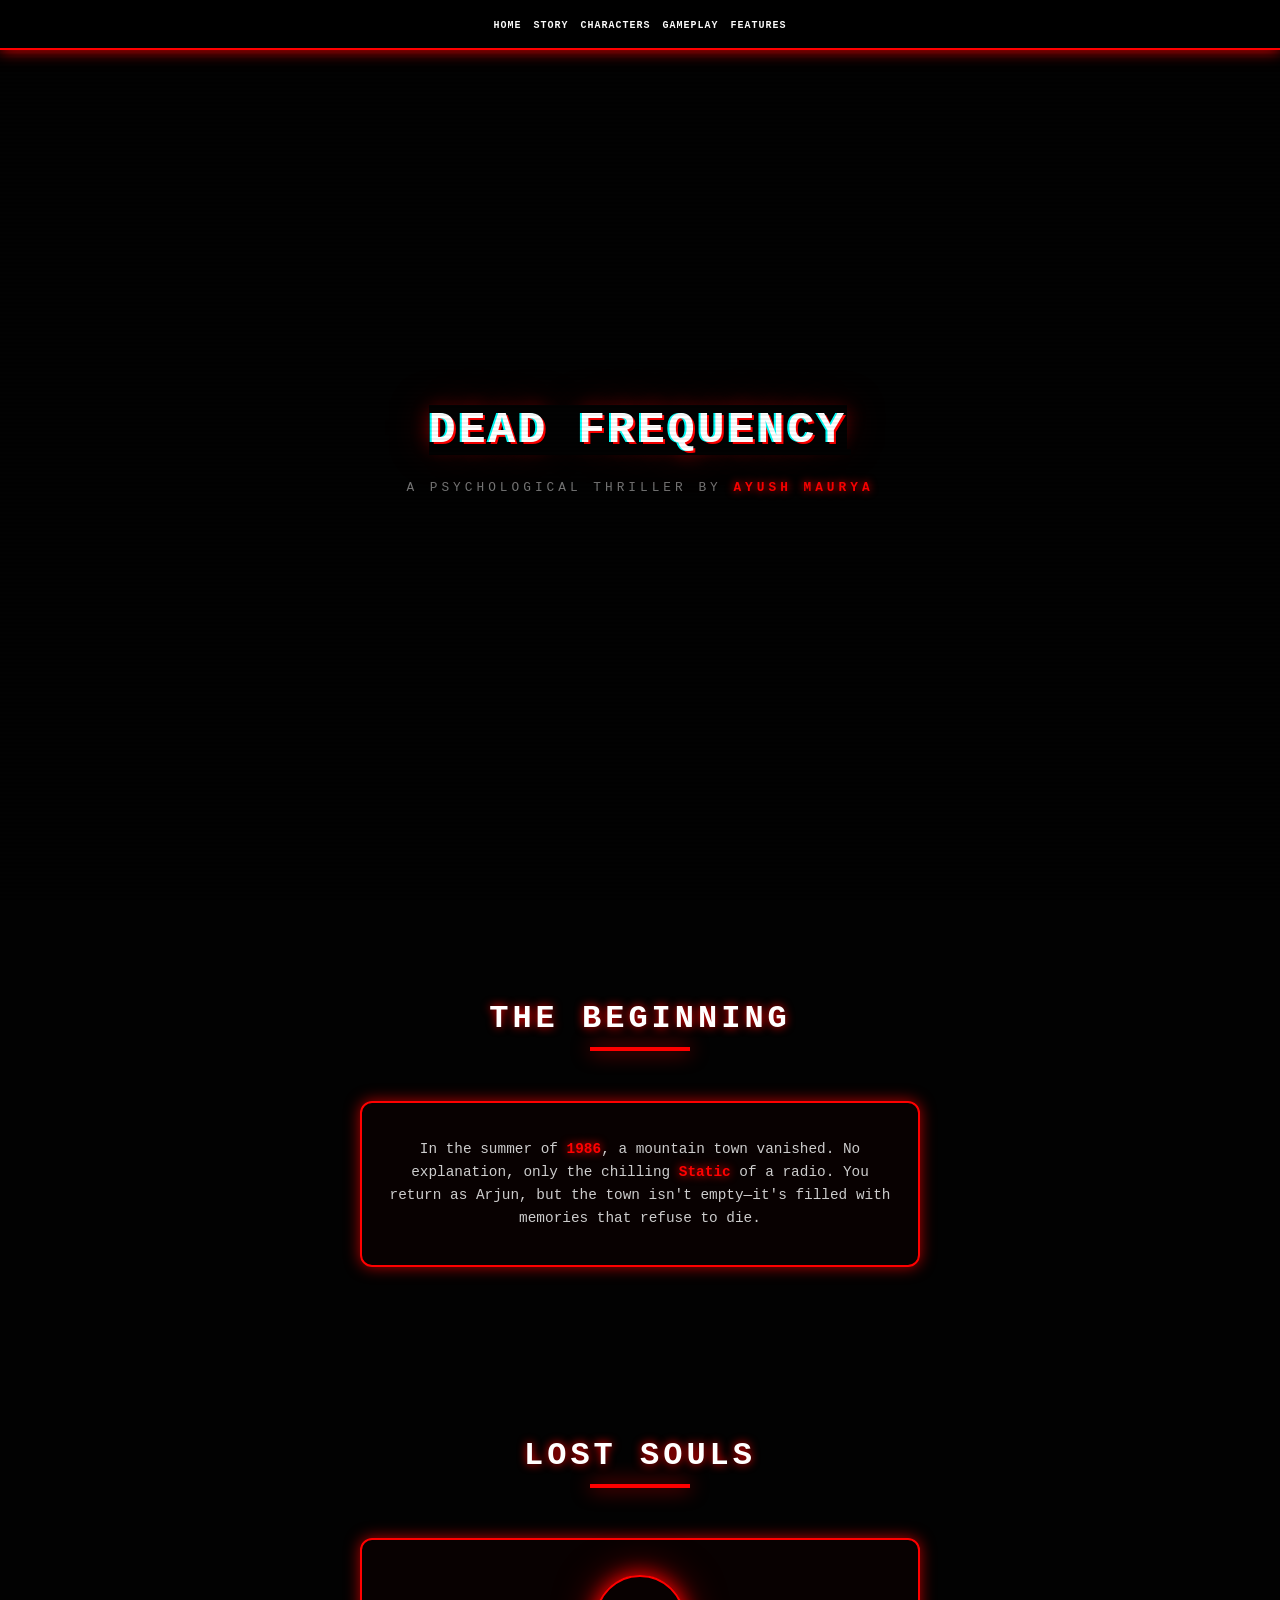
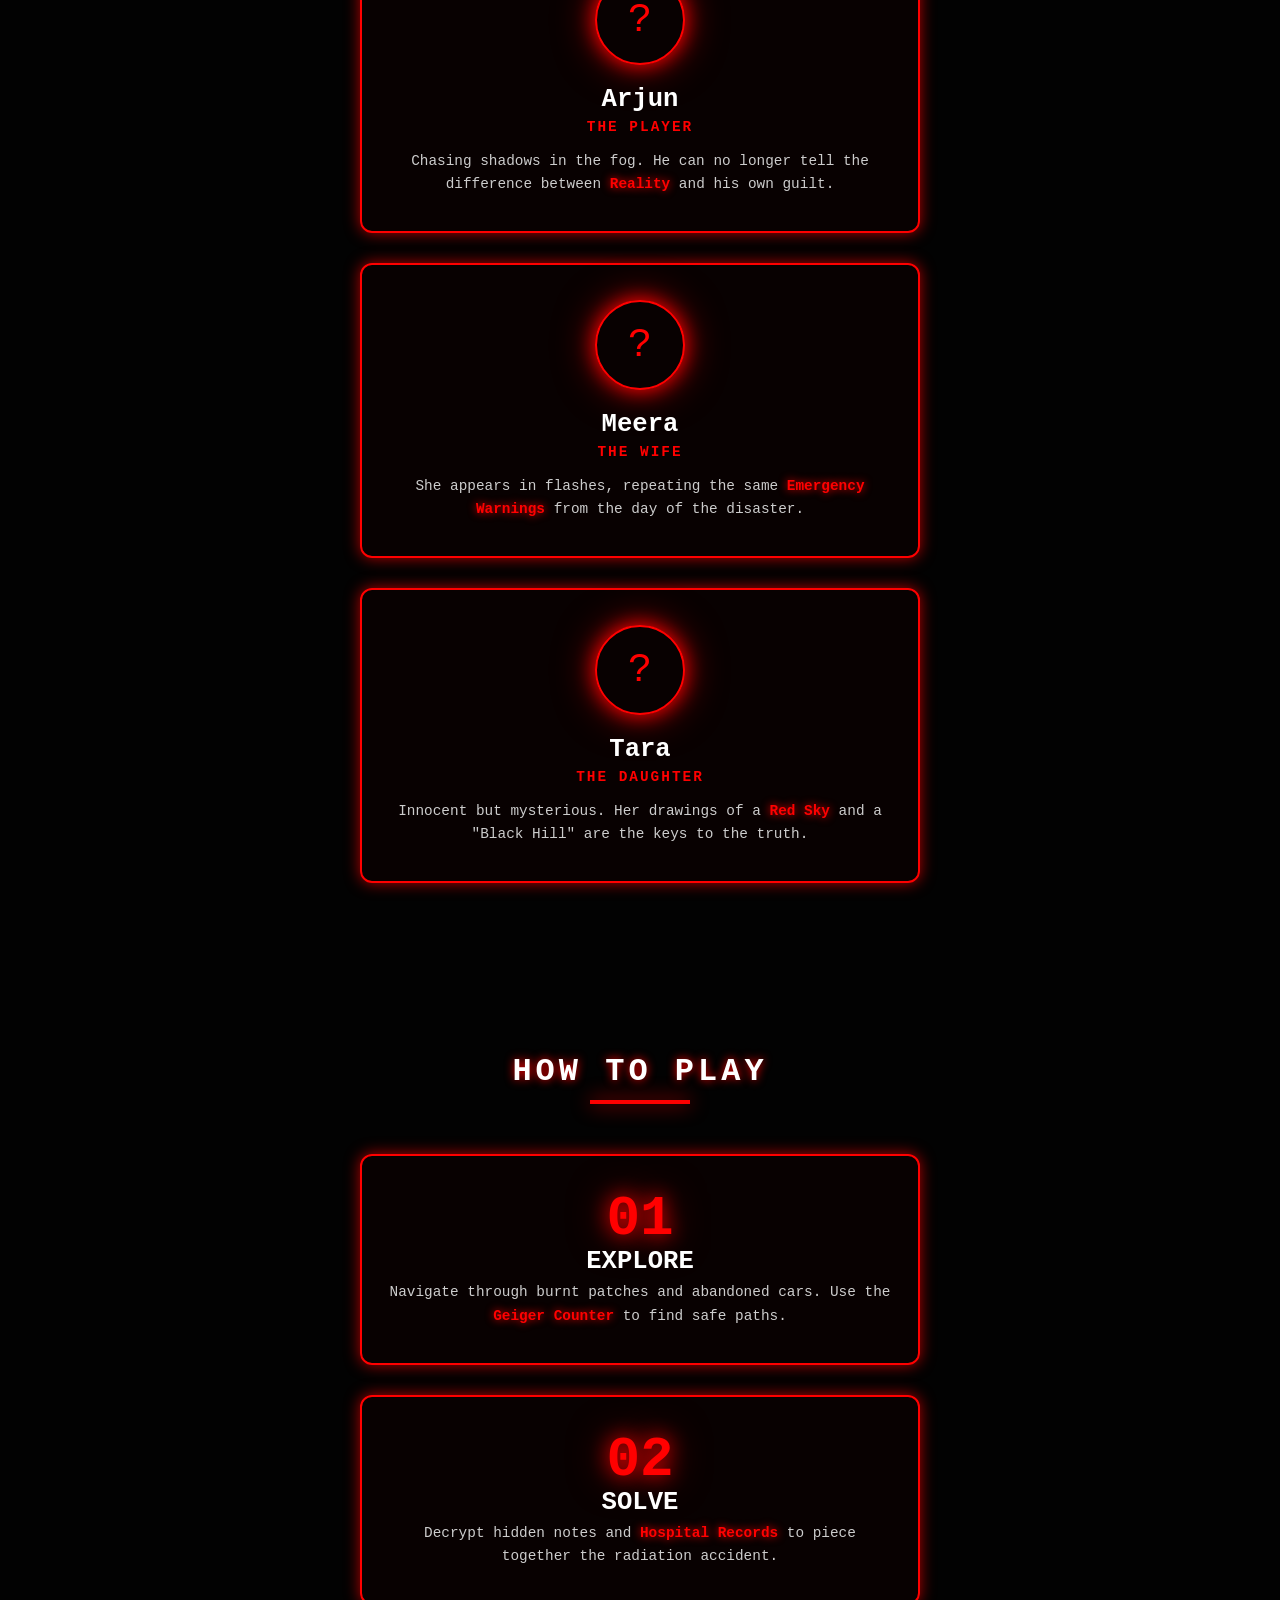
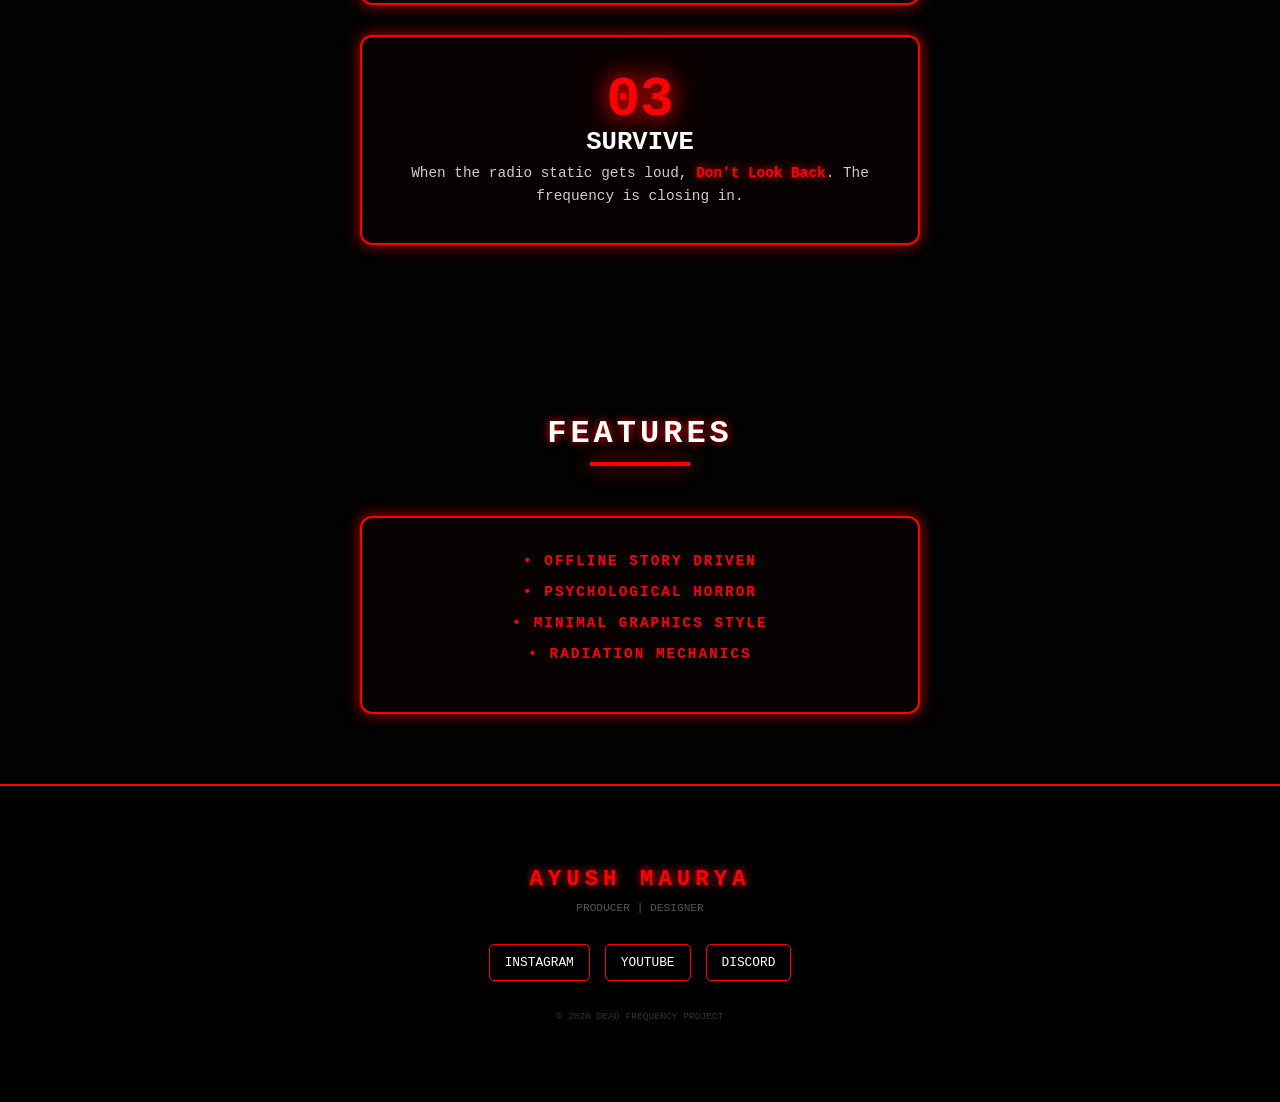
==== index.html @ bf29d8f5 "Update index.html" ====
<!DOCTYPE html>
<html lang="en">
<head>
    <meta charset="UTF-8">
    <meta name="viewport" content="width=device-width, initial-scale=1.0">
    <title>DEAD FREQUENCY | Ayush Maurya</title>
    <style>
        :root {
            --bg-black: #020202;
            --blood-red: #ff0000;
            --neon-glow: 0 0 20px #ff0000, 0 0 40px #8b0000;
            --card-glow: 0 0 15px rgba(255, 0, 0, 0.7);
            --text-gray: #cccccc;
        }

        * {
            margin: 0;
            padding: 0;
            box-sizing: border-box;
            font-family: 'Courier New', Courier, monospace;
            -webkit-tap-highlight-color: transparent;
        }

        body {
            background-color: var(--bg-black);
            color: #ffffff;
            overflow-x: hidden;
            scroll-behavior: smooth;
        }

        /* Scanline Effect */
        body::before {
            content: " ";
            position: fixed;
            top: 0; left: 0; width: 100%; height: 100%;
            background: linear-gradient(rgba(18, 16, 16, 0) 50%, rgba(0, 0, 0, 0.2) 50%);
            background-size: 100% 4px;
            z-index: 2000;
            pointer-events: none;
            opacity: 0.3;
        }

        /* Navigation */
        nav {
            position: fixed;
            top: 0;
            width: 100%;
            background: rgba(0, 0, 0, 0.9);
            backdrop-filter: blur(10px);
            z-index: 1000;
            padding: 15px 0;
            border-bottom: 2px solid var(--blood-red);
            box-shadow: 0 0 15px var(--blood-red);
        }

        .nav-links {
            display: flex;
            justify-content: center;
            gap: 12px;
            list-style: none;
        }

        .nav-links a {
            color: #fff;
            text-decoration: none;
            font-size: 10px;
            font-weight: bold;
            text-transform: uppercase;
            letter-spacing: 1px;
        }

        /* CONSTANT GLITCH EFFECT */
        #home {
            height: 100vh;
            display: flex;
            flex-direction: column;
            justify-content: center;
            align-items: center;
            text-align: center;
            padding: 20px;
        }

        .glitch-text {
            font-size: 2.8rem;
            font-weight: 900;
            text-transform: uppercase;
            position: relative;
            color: white;
            text-shadow: var(--neon-glow);
            letter-spacing: 3px;
        }

        .glitch-text::before, .glitch-text::after {
            content: "DEAD FREQUENCY";
            position: absolute;
            top: 0; left: 0; width: 100%; height: 100%;
            background: var(--bg-black);
        }

        .glitch-text::before {
            left: 2px;
            text-shadow: -2px 0 #ff00c1;
            clip: rect(44px, 450px, 56px, 0);
            animation: glitch-anim 5s infinite linear alternate-reverse;
        }

        .glitch-text::after {
            left: -2px;
            text-shadow: -2px 0 #00fff9, 2px 2px #ff0000;
            animation: glitch-anim2 1s infinite linear alternate-reverse;
        }

        @keyframes glitch-anim {
            0% { clip: rect(31px, 9999px, 94px, 0); }
            20% { clip: rect(62px, 9999px, 42px, 0); }
            100% { clip: rect(15px, 9999px, 85px, 0); }
        }

        @keyframes glitch-anim2 {
            0% { clip: rect(10px, 9999px, 20px, 0); transform: skew(0.8deg); }
            50% { clip: rect(80px, 9999px, 90px, 0); transform: skew(-0.8deg); }
            100% { clip: rect(40px, 9999px, 50px, 0); transform: skew(0.4deg); }
        }

        /* Sections */
        section {
            padding: 100px 20px 40px;
            max-width: 600px;
            margin: 0 auto;
        }

        .section-header {
            text-align: center;
            font-size: 2rem;
            text-transform: uppercase;
            letter-spacing: 4px;
            margin-bottom: 10px;
            color: #fff;
            text-shadow: 0 0 10px var(--blood-red);
        }

        .glow-line {
            width: 100px;
            height: 4px;
            background: var(--blood-red);
            margin: 10px auto 50px;
            box-shadow: 0 0 20px var(--blood-red);
        }

        /* PROFESSIONAL CARDS (Image Style) */
        .card {
            background: rgba(10, 0, 0, 0.7);
            border: 2px solid var(--blood-red);
            border-radius: 12px;
            padding: 35px 25px;
            margin-bottom: 30px;
            text-align: center;
            box-shadow: var(--card-glow);
            transition: 0.3s;
        }

        .card:hover {
            box-shadow: 0 0 35px rgba(255, 0, 0, 1);
            transform: scale(1.03);
        }

        .char-icon {
            width: 90px;
            height: 90px;
            border-radius: 50%;
            border: 2px solid var(--blood-red);
            margin: 0 auto 20px;
            display: flex;
            align-items: center;
            justify-content: center;
            font-size: 2.5rem;
            color: var(--blood-red);
            box-shadow: var(--neon-glow);
        }

        .name { font-size: 1.6rem; margin-bottom: 5px; }
        .role { color: var(--blood-red); text-transform: uppercase; font-size: 0.9rem; font-weight: bold; letter-spacing: 2px; display: block; margin-bottom: 15px; }
        .desc { color: var(--text-gray); font-size: 0.9rem; line-height: 1.6; }

        .highlight-red {
            color: var(--blood-red);
            text-shadow: 0 0 8px var(--blood-red);
            font-weight: bold;
        }

        /* How to Play Steps */
        .step-num {
            font-size: 3.5rem;
            font-weight: 900;
            color: var(--blood-red);
            text-shadow: var(--neon-glow);
            line-height: 1;
        }

        /* Footer */
        footer {
            padding: 80px 20px;
            text-align: center;
            background: #000;
            border-top: 2px solid var(--blood-red);
        }

        .social-links {
            display: flex;
            justify-content: center;
            gap: 15px;
            margin: 30px 0;
        }

        .social-links a {
            color: #fff;
            text-decoration: none;
            font-size: 0.8rem;
            padding: 10px 15px;
            border: 1px solid var(--blood-red);
            border-radius: 5px;
            transition: 0.3s;
        }

        .social-links a:hover {
            background: var(--blood-red);
            box-shadow: var(--neon-glow);
        }

        .reveal { opacity: 0; transform: translateY(40px); transition: 0.8s all ease; }
        .reveal.active { opacity: 1; transform: translateY(0); }

    </style>
</head>
<body>

    <nav>
        <ul class="nav-links">
            <li><a href="#home">Home</a></li>
            <li><a href="#story">Story</a></li>
            <li><a href="#characters">Characters</a></li>
            <li><a href="#gameplay">Gameplay</a></li>
            <li><a href="#features">Features</a></li>
        </ul>
    </nav>

    <section id="home">
        <h1 class="glitch-text">DEAD FREQUENCY</h1>
        <p style="margin-top: 25px; color: #777; letter-spacing: 4px; font-size: 0.8rem;">
            A PSYCHOLOGICAL THRILLER BY <span class="highlight-red">AYUSH MAURYA</span>
        </p>
    </section>

    <section id="story" class="reveal">
        <h2 class="section-header">THE BEGINNING</h2>
        <div class="glow-line"></div>
        <div class="card">
            <p class="desc">In the summer of <span class="highlight-red">1986</span>, a mountain town vanished. No explanation, only the chilling <span class="highlight-red">Static</span> of a radio. You return as Arjun, but the town isn't empty—it's filled with memories that refuse to die.</p>
        </div>
    </section>

    <section id="characters" class="reveal">
        <h2 class="section-header">LOST SOULS</h2>
        <div class="glow-line"></div>
        
        <div class="card">
            <div class="char-icon">?</div>
            <h3 class="name">Arjun</h3>
            <span class="role">THE PLAYER</span>
            <p class="desc">Chasing shadows in the fog. He can no longer tell the difference between <span class="highlight-red">Reality</span> and his own guilt.</p>
        </div>

        <div class="card">
            <div class="char-icon">?</div>
            <h3 class="name">Meera</h3>
            <span class="role">THE WIFE</span>
            <p class="desc">She appears in flashes, repeating the same <span class="highlight-red">Emergency Warnings</span> from the day of the disaster.</p>
        </div>

        <div class="card">
            <div class="char-icon">?</div>
            <h3 class="name">Tara</h3>
            <span class="role">THE DAUGHTER</span>
            <p class="desc">Innocent but mysterious. Her drawings of a <span class="highlight-red">Red Sky</span> and a "Black Hill" are the keys to the truth.</p>
        </div>
    </section>

    <section id="gameplay" class="reveal">
        <h2 class="section-header">HOW TO PLAY</h2>
        <div class="glow-line"></div>
        
        <div class="card">
            <div class="step-num">01</div>
            <h3 class="name">EXPLORE</h3>
            <p class="desc">Navigate through burnt patches and abandoned cars. Use the <span class="highlight-red">Geiger Counter</span> to find safe paths.</p>
        </div>

        <div class="card">
            <div class="step-num">02</div>
            <h3 class="name">SOLVE</h3>
            <p class="desc">Decrypt hidden notes and <span class="highlight-red">Hospital Records</span> to piece together the radiation accident.</p>
        </div>

        <div class="card">
            <div class="step-num">03</div>
            <h3 class="name">SURVIVE</h3>
            <p class="desc">When the radio static gets loud, <span class="highlight-red">Don't Look Back</span>. The frequency is closing in.</p>
        </div>
    </section>

    <section id="features" class="reveal">
        <h2 class="section-header">FEATURES</h2>
        <div class="glow-line"></div>
        <div class="card">
            <p class="role">• OFFLINE STORY DRIVEN</p>
            <p class="role">• PSYCHOLOGICAL HORROR</p>
            <p class="role">• MINIMAL GRAPHICS STYLE</p>
            <p class="role">• RADIATION MECHANICS</p>
        </div>
    </section>

    <footer>
        <h3 class="highlight-red" style="letter-spacing: 5px; font-size: 1.4rem;">AYUSH MAURYA</h3>
        <p style="color: #555; font-size: 0.7rem; margin-top: 10px;">PRODUCER | DESIGNER</p>
        
        <div class="social-links">
            <a href="https://www.instagram.com/eternalcalmness?igsh=ZmxuN2phbGh1cGl2" target="_blank">INSTAGRAM</a>
            <a href="https://youtube.com/@aasuffx?si=Hd6kvCF95_GRnKXV" target="_blank">YOUTUBE</a>
            <a href="https://discord.gg/thenestorio" target="_blank">DISCORD</a>
        </div>
        <p style="font-size: 0.6rem; color: #333;">© 2026 DEAD FREQUENCY PROJECT</p>
    </footer>

    <script>
        // Reveal elements on scroll
        function reveal() {
            var reveals = document.querySelectorAll(".reveal");
            for (var i = 0; i < reveals.length; i++) {
                var windowHeight = window.innerHeight;
                var elementTop = reveals[i].getBoundingClientRect().top;
                if (elementTop < windowHeight - 100) {
                    reveals[i].classList.add("active");
                }
            }
        }
        window.addEventListener("scroll", reveal);
        reveal(); // Run once to check visibility

        // Smooth nav
        document.querySelectorAll('nav a').forEach(anchor => {
            anchor.addEventListener('click', function(e) {
                e.preventDefault();
                document.querySelector(this.getAttribute('href')).scrollIntoView({
                    behavior: 'smooth'
                });
            });
        });
    </script>
</body>
</html>
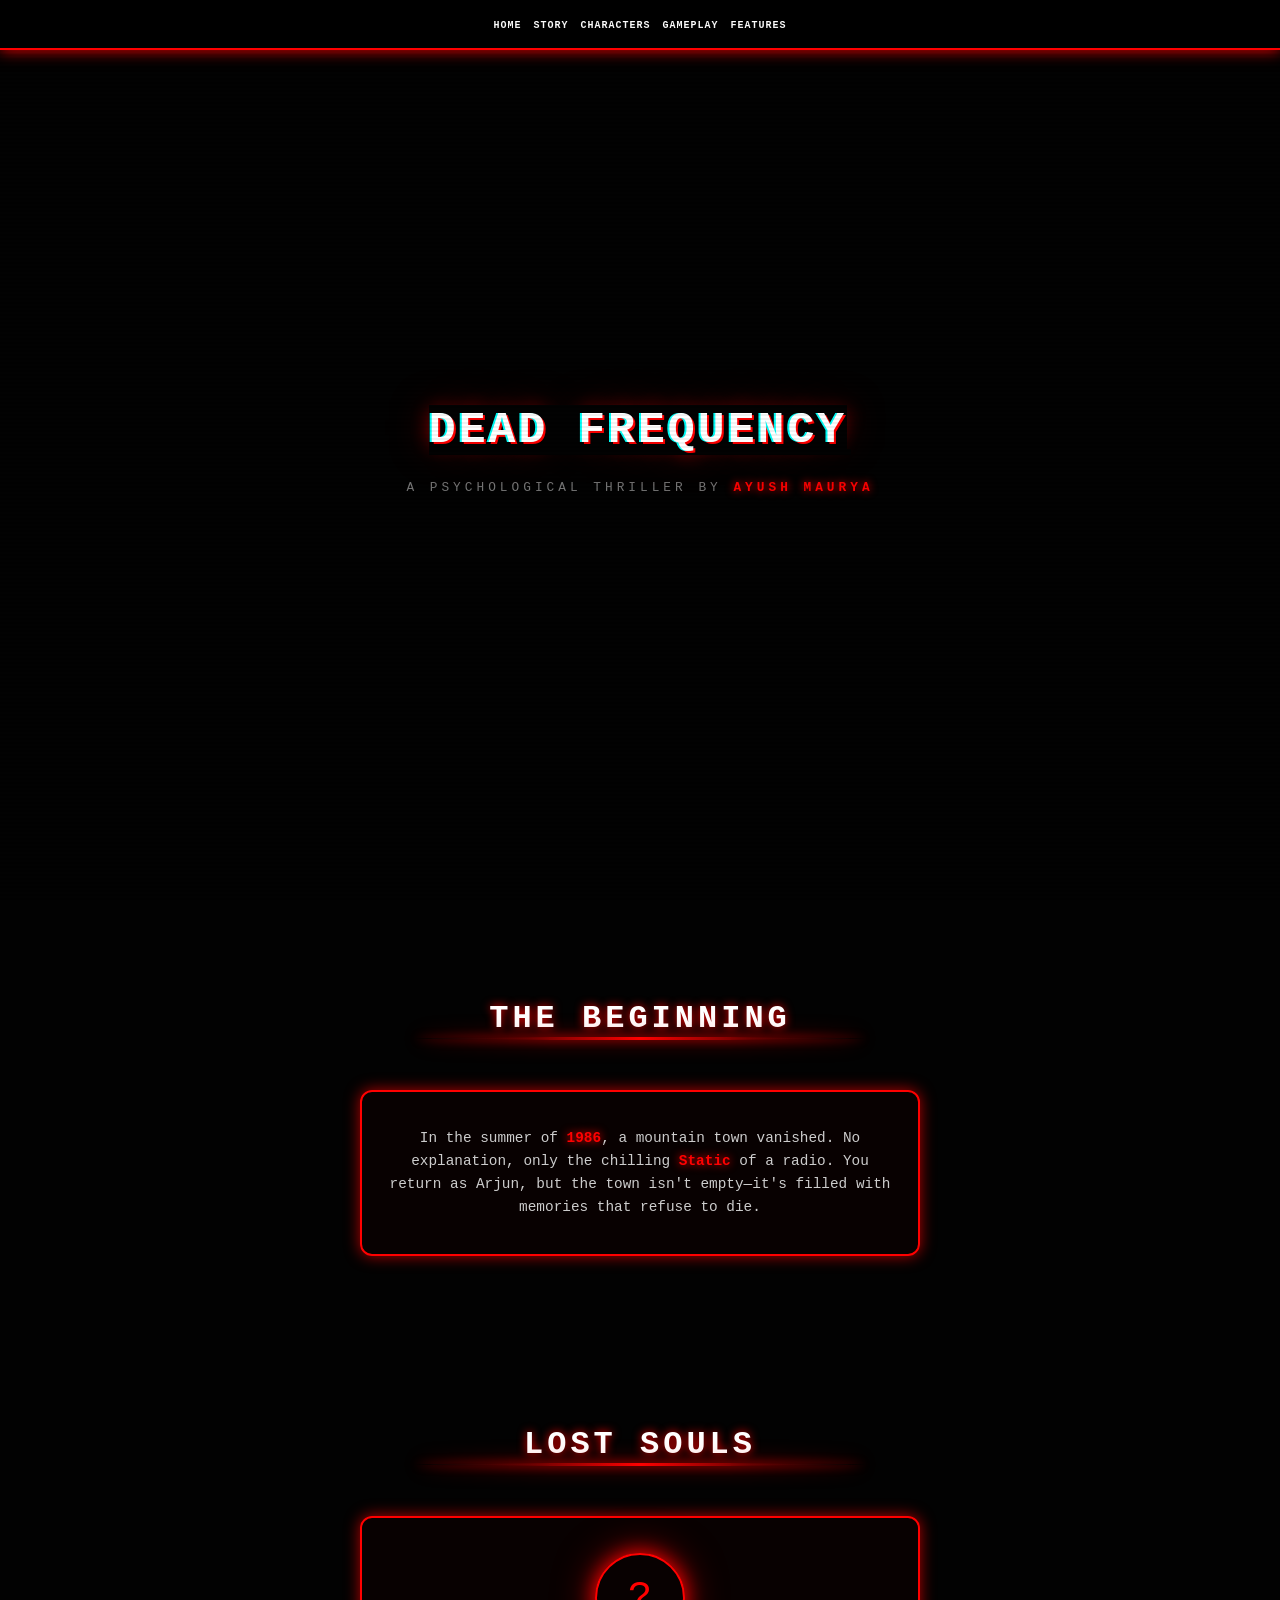
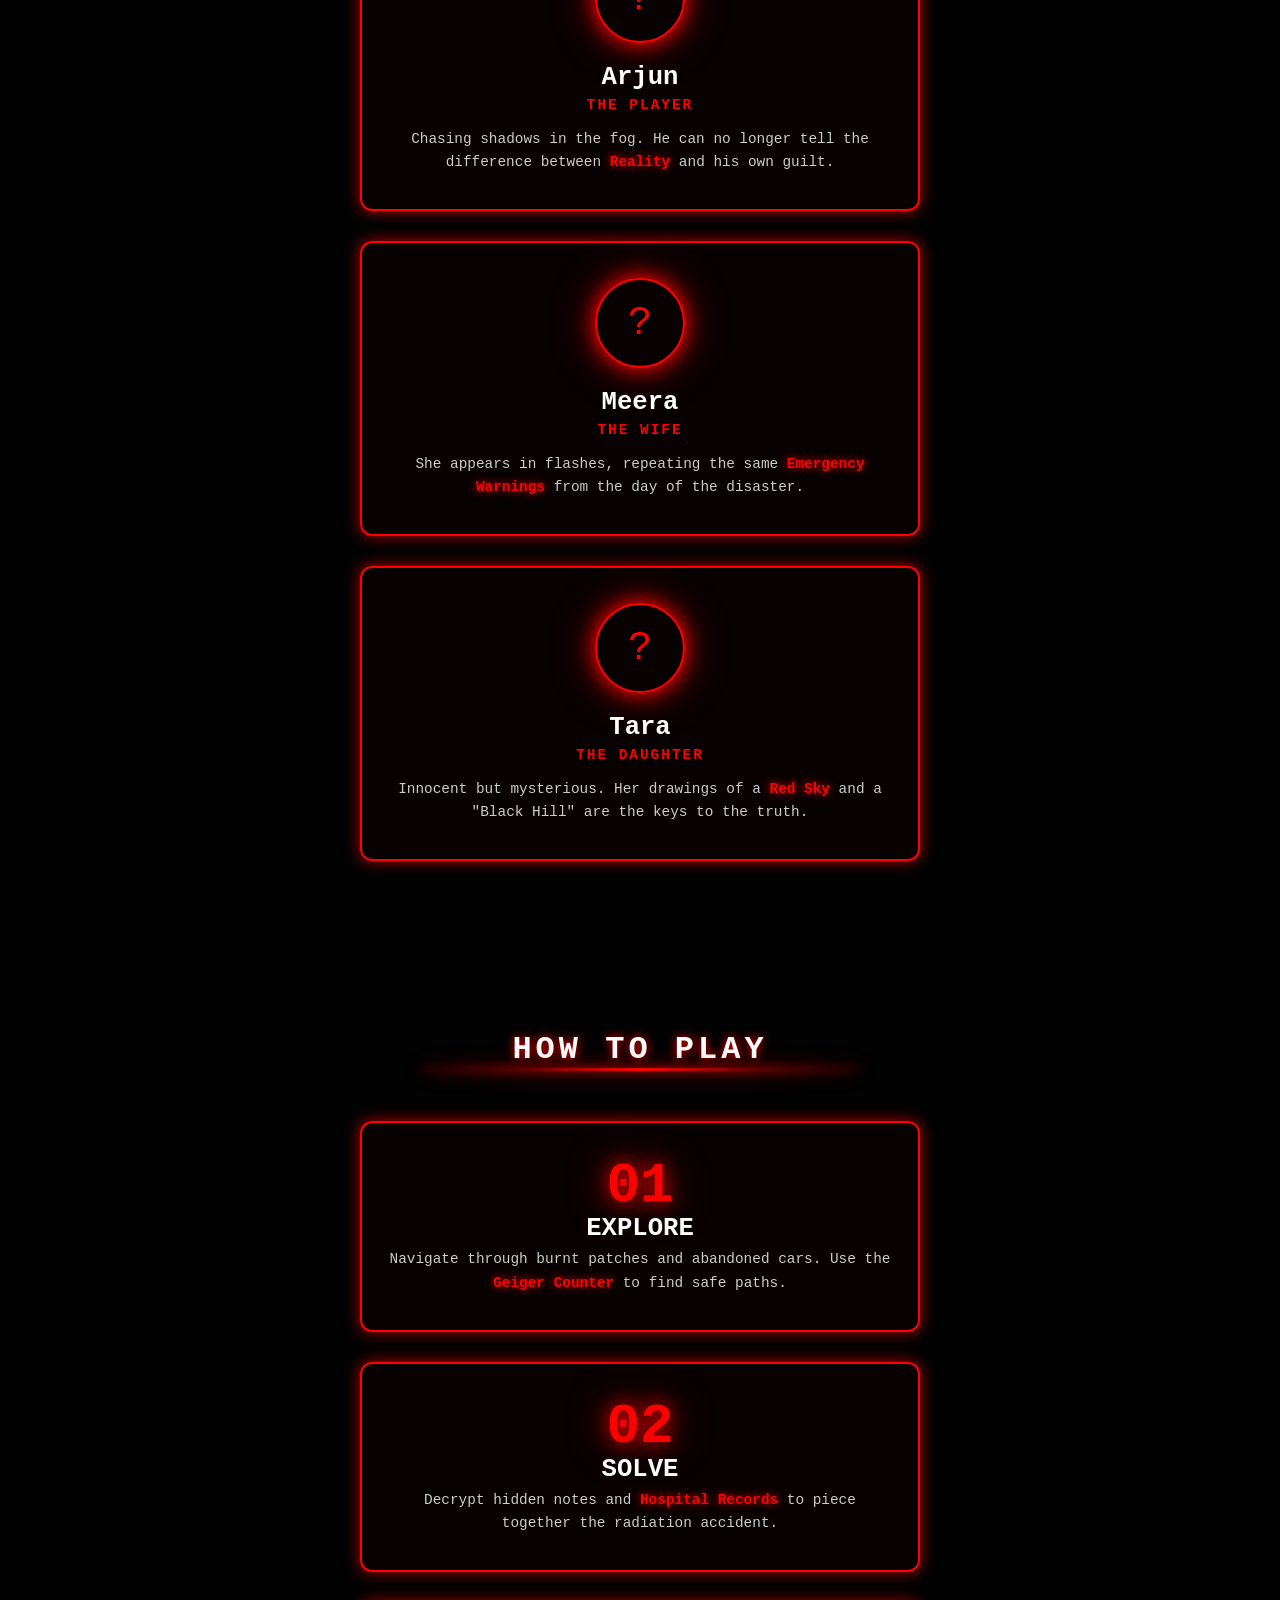
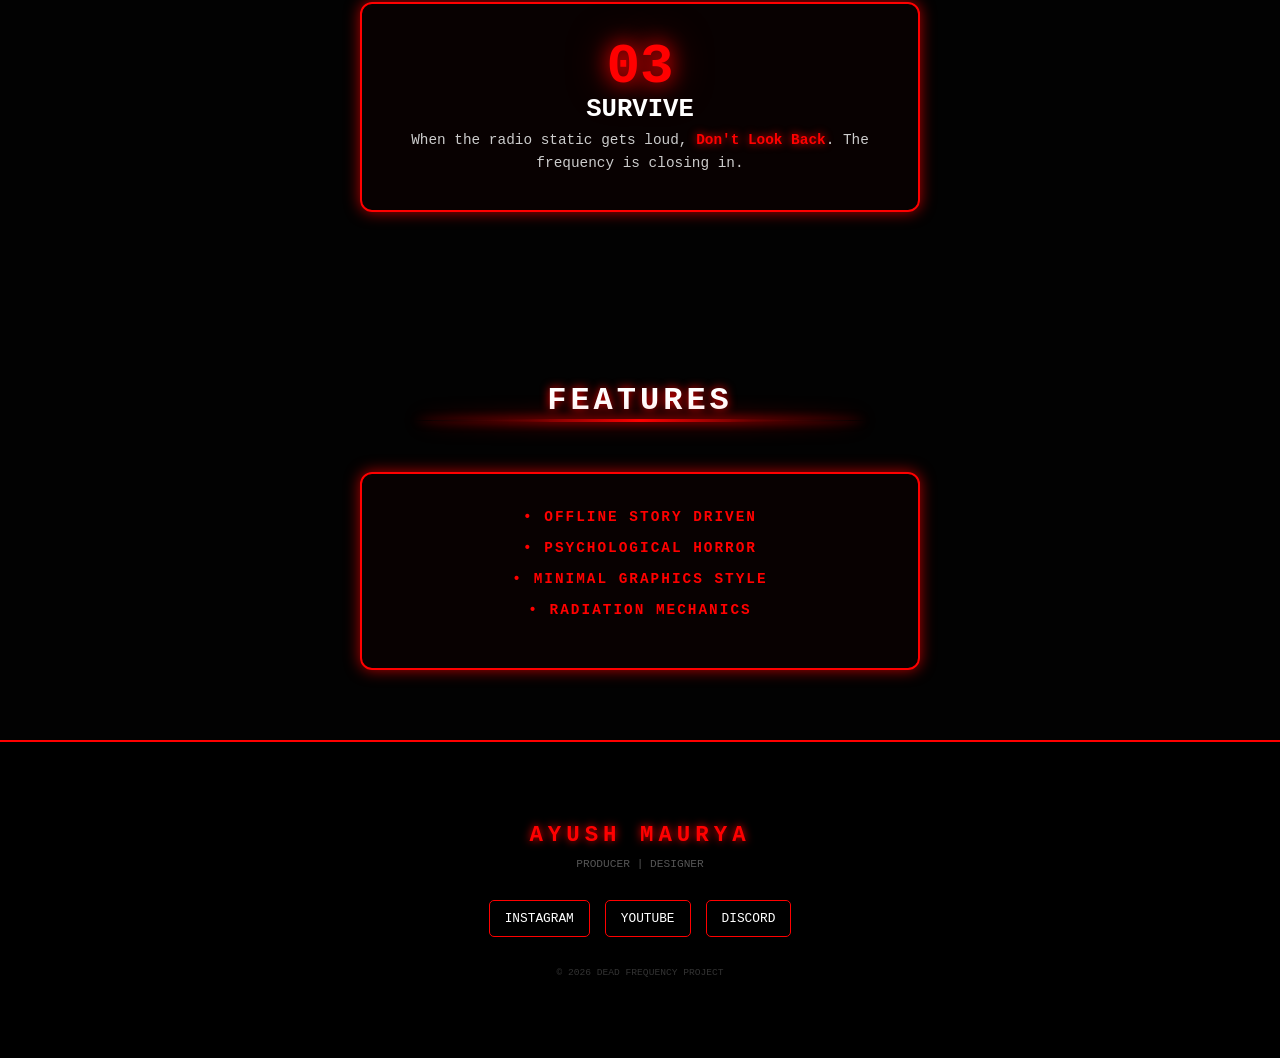
==== commit 02ad1c5b: "Update index.html" ====
--- a/index.html
+++ b/index.html
@@ -140,12 +140,16 @@
         }
 
         .glow-line {
-            width: 100px;
-            height: 4px;
-            background: var(--blood-red);
-            margin: 10px auto 50px;
-            box-shadow: 0 0 20px var(--blood-red);
-        }
+    width: 80%;
+    height: 3px;
+    margin: -10px auto 50px;
+    background: radial-gradient(circle, var(--blood-red) 0%, rgba(255, 0, 0, 0.4) 50%, transparent 100%);
+    box-shadow: 0 0 20px var(--blood-red), 0 0 10px var(--blood-red);
+    border-radius: 50%; /* Isse corners ekdum sharp/thin ho jate hain */
+    position: relative;
+    border: none;
+}
+
 
         /* PROFESSIONAL CARDS (Image Style) */
         .card {
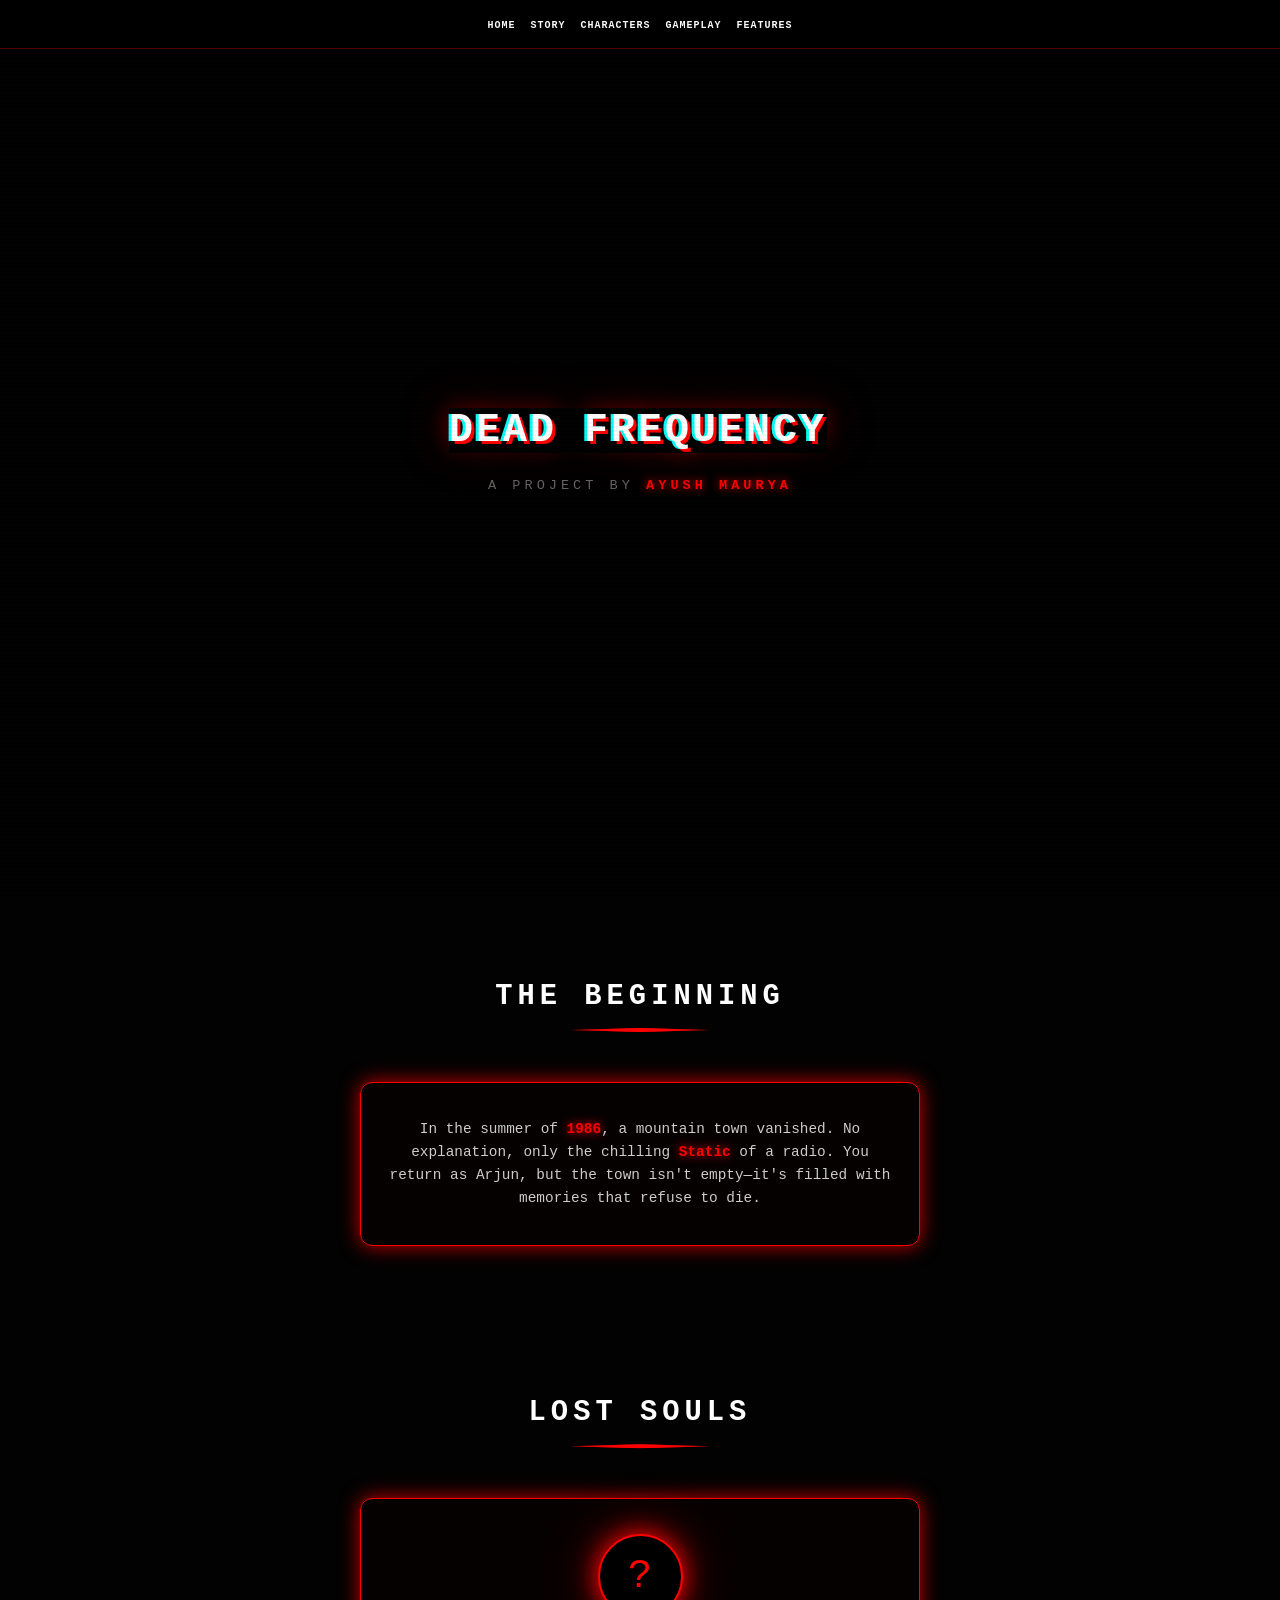
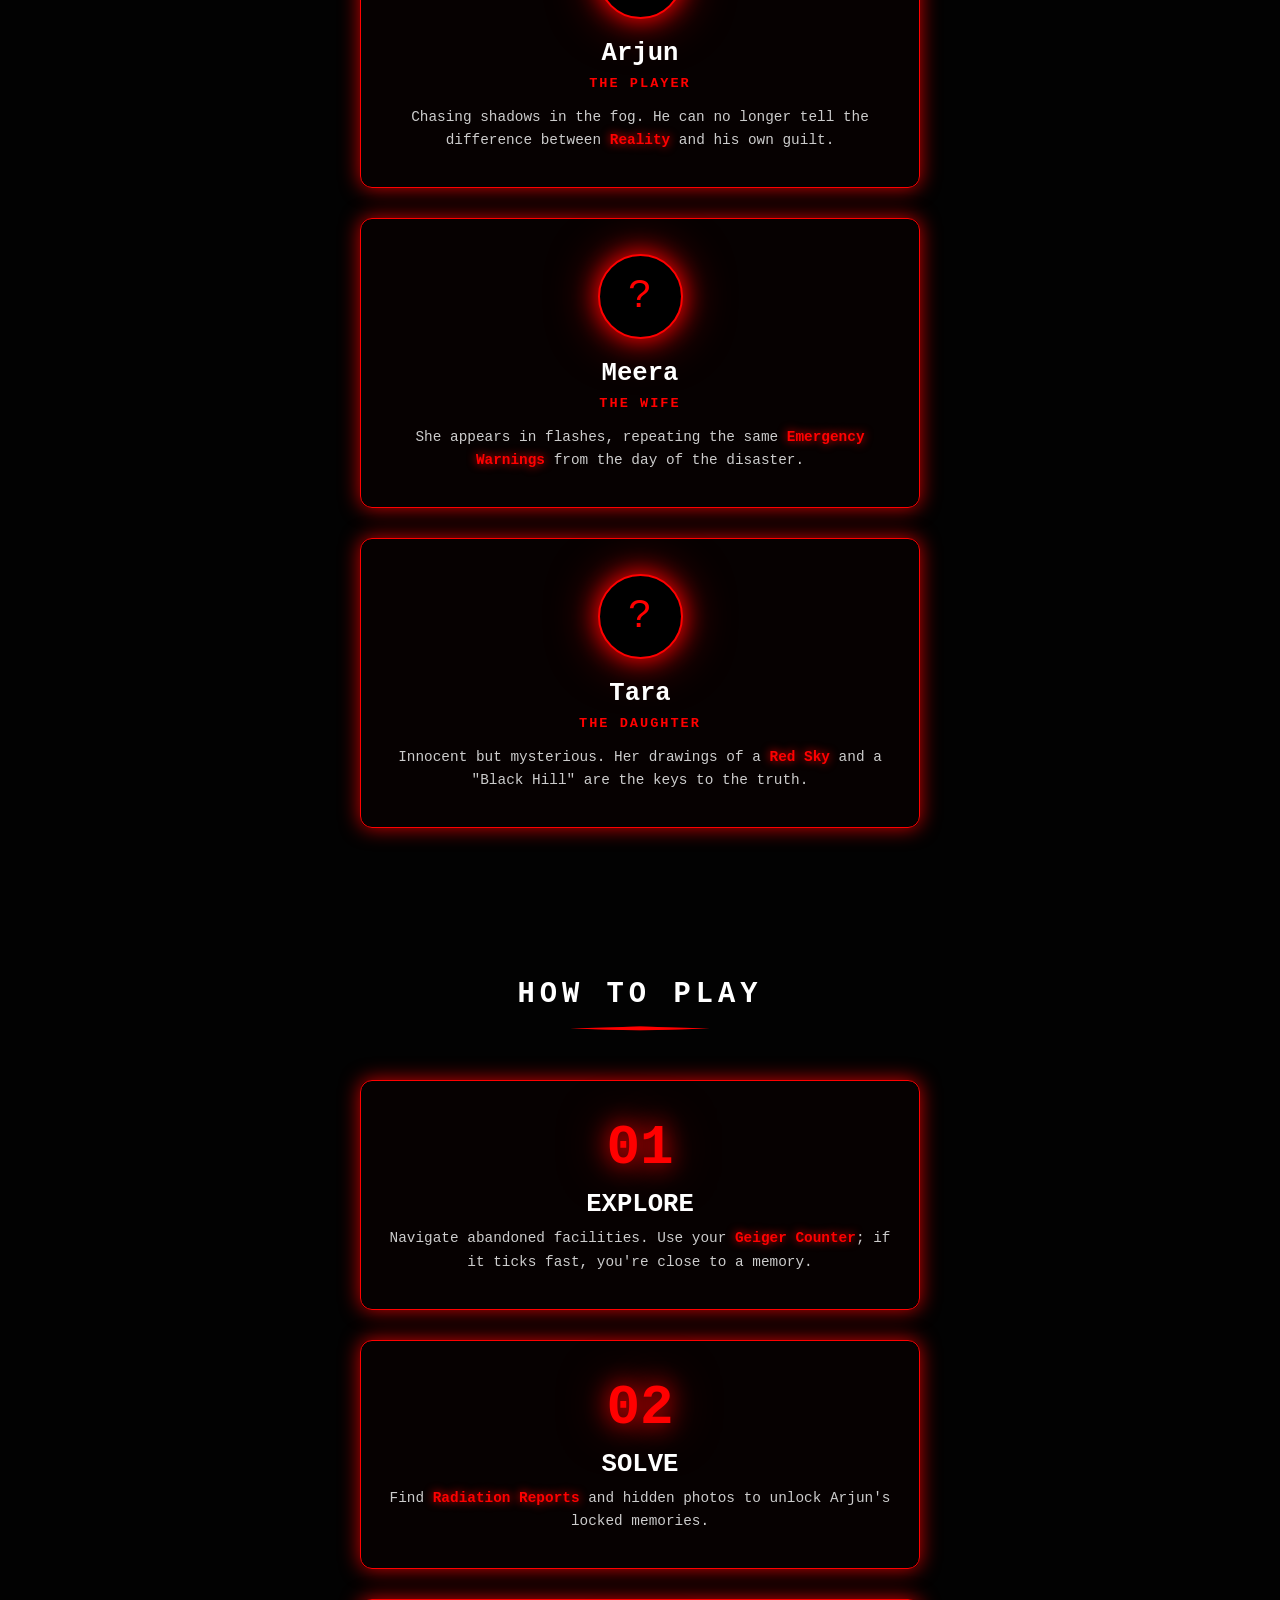
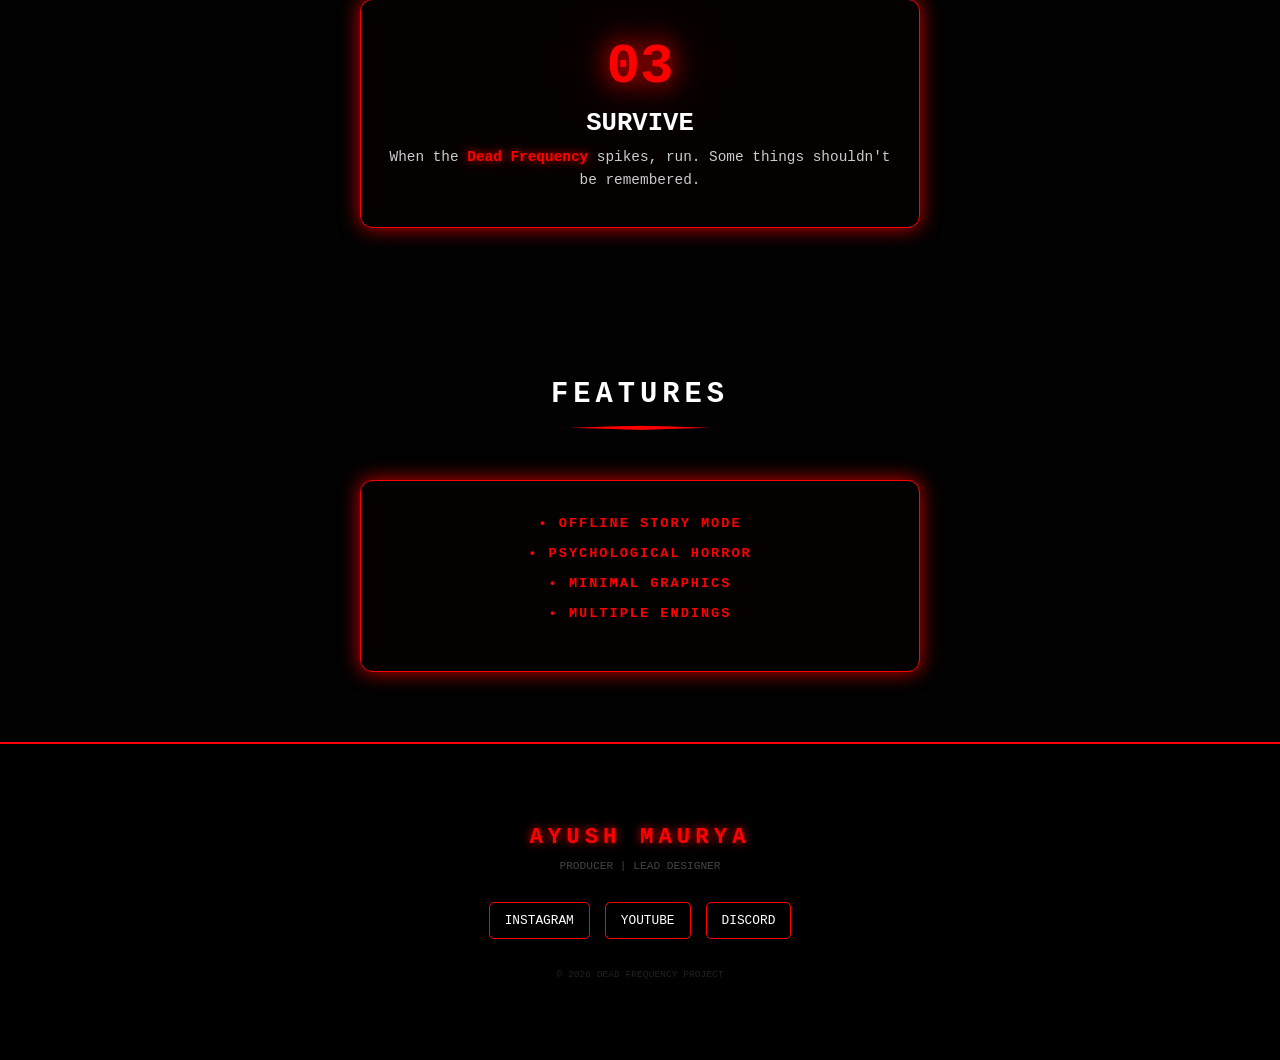
==== commit 05e92e0b: "Update index.html" ====
--- a/index.html
+++ b/index.html
@@ -8,8 +8,8 @@
         :root {
             --bg-black: #020202;
             --blood-red: #ff0000;
-            --neon-glow: 0 0 20px #ff0000, 0 0 40px #8b0000;
-            --card-glow: 0 0 15px rgba(255, 0, 0, 0.7);
+            --neon-glow: 0 0 25px #ff0000, 0 0 50px #8b0000;
+            --card-glow: 0 0 20px rgba(255, 0, 0, 0.8);
             --text-gray: #cccccc;
         }
 
@@ -28,7 +28,7 @@
             scroll-behavior: smooth;
         }
 
-        /* Scanline Effect */
+        /* Scanline Effect Overlay */
         body::before {
             content: " ";
             position: fixed;
@@ -37,7 +37,7 @@
             background-size: 100% 4px;
             z-index: 2000;
             pointer-events: none;
-            opacity: 0.3;
+            opacity: 0.2;
         }
 
         /* Navigation */
@@ -45,18 +45,17 @@
             position: fixed;
             top: 0;
             width: 100%;
-            background: rgba(0, 0, 0, 0.9);
+            background: rgba(0, 0, 0, 0.95);
             backdrop-filter: blur(10px);
             z-index: 1000;
             padding: 15px 0;
-            border-bottom: 2px solid var(--blood-red);
-            box-shadow: 0 0 15px var(--blood-red);
+            border-bottom: 1px solid rgba(255, 0, 0, 0.3);
         }
 
         .nav-links {
             display: flex;
             justify-content: center;
-            gap: 12px;
+            gap: 15px;
             list-style: none;
         }
 
@@ -67,7 +66,10 @@
             font-weight: bold;
             text-transform: uppercase;
             letter-spacing: 1px;
-        }
+            transition: 0.3s;
+        }
+
+        .nav-links a:hover { color: var(--blood-red); text-shadow: 0 0 10px var(--blood-red); }
 
         /* CONSTANT GLITCH EFFECT */
         #home {
@@ -81,7 +83,7 @@
         }
 
         .glitch-text {
-            font-size: 2.8rem;
+            font-size: 2.5rem;
             font-weight: 900;
             text-transform: uppercase;
             position: relative;
@@ -99,106 +101,113 @@
 
         .glitch-text::before {
             left: 2px;
-            text-shadow: -2px 0 #ff00c1;
+            text-shadow: -3px 0 #ff00c1;
             clip: rect(44px, 450px, 56px, 0);
-            animation: glitch-anim 5s infinite linear alternate-reverse;
+            animation: glitch-anim 4s infinite linear alternate-reverse;
         }
 
         .glitch-text::after {
             left: -2px;
-            text-shadow: -2px 0 #00fff9, 2px 2px #ff0000;
-            animation: glitch-anim2 1s infinite linear alternate-reverse;
+            text-shadow: -3px 0 #00fff9, 3px 3px #ff0000;
+            animation: glitch-anim2 0.8s infinite linear alternate-reverse;
         }
 
         @keyframes glitch-anim {
             0% { clip: rect(31px, 9999px, 94px, 0); }
-            20% { clip: rect(62px, 9999px, 42px, 0); }
             100% { clip: rect(15px, 9999px, 85px, 0); }
         }
 
         @keyframes glitch-anim2 {
-            0% { clip: rect(10px, 9999px, 20px, 0); transform: skew(0.8deg); }
-            50% { clip: rect(80px, 9999px, 90px, 0); transform: skew(-0.8deg); }
-            100% { clip: rect(40px, 9999px, 50px, 0); transform: skew(0.4deg); }
+            0% { clip: rect(10px, 9999px, 20px, 0); transform: skew(1deg); }
+            100% { clip: rect(40px, 9999px, 50px, 0); transform: skew(-1deg); }
         }
 
         /* Sections */
         section {
-            padding: 100px 20px 40px;
+            padding: 80px 20px 40px;
             max-width: 600px;
             margin: 0 auto;
         }
 
         .section-header {
             text-align: center;
-            font-size: 2rem;
+            font-size: 1.8rem;
             text-transform: uppercase;
-            letter-spacing: 4px;
-            margin-bottom: 10px;
+            letter-spacing: 5px;
             color: #fff;
-            text-shadow: 0 0 10px var(--blood-red);
-        }
-
+            margin-bottom: 5px;
+        }
+
+        /* THE PERFECT GLOW LINE (AS REQUESTED) */
         .glow-line {
-    width: 80%;
-    height: 3px;
-    margin: -10px auto 50px;
-    background: radial-gradient(circle, var(--blood-red) 0%, rgba(255, 0, 0, 0.4) 50%, transparent 100%);
-    box-shadow: 0 0 20px var(--blood-red), 0 0 10px var(--blood-red);
-    border-radius: 50%; /* Isse corners ekdum sharp/thin ho jate hain */
-    position: relative;
-    border: none;
-}
-
-
-        /* PROFESSIONAL CARDS (Image Style) */
+            width: 140px; /* Size like image */
+            height: 4px;
+            margin: 15px auto 50px;
+            background: var(--blood-red);
+            /* This creates the sharp needle ends */
+            clip-path: polygon(0% 50%, 50% 0%, 100% 50%, 50% 100%);
+            box-shadow: 0 0 20px 5px var(--blood-red);
+            position: relative;
+        }
+
+        /* Extra layer for intense center glow */
+        .glow-line::after {
+            content: '';
+            position: absolute;
+            top: 50%; left: 50%;
+            transform: translate(-50%, -50%);
+            width: 100%; height: 100%;
+            background: var(--blood-red);
+            filter: blur(8px);
+            box-shadow: 0 0 30px var(--blood-red);
+        }
+
+        /* PROFESSIONAL CARDS */
         .card {
-            background: rgba(10, 0, 0, 0.7);
-            border: 2px solid var(--blood-red);
+            background: rgba(10, 0, 0, 0.5);
+            border: 1.5px solid var(--blood-red);
             border-radius: 12px;
             padding: 35px 25px;
             margin-bottom: 30px;
             text-align: center;
             box-shadow: var(--card-glow);
-            transition: 0.3s;
+            transition: 0.4s cubic-bezier(0.175, 0.885, 0.32, 1.275);
         }
 
         .card:hover {
-            box-shadow: 0 0 35px rgba(255, 0, 0, 1);
-            transform: scale(1.03);
+            box-shadow: 0 0 40px rgba(255, 0, 0, 1);
+            transform: translateY(-8px);
         }
 
         .char-icon {
-            width: 90px;
-            height: 90px;
+            width: 85px; height: 85px;
             border-radius: 50%;
             border: 2px solid var(--blood-red);
             margin: 0 auto 20px;
             display: flex;
-            align-items: center;
-            justify-content: center;
+            align-items: center; justify-content: center;
             font-size: 2.5rem;
             color: var(--blood-red);
             box-shadow: var(--neon-glow);
-        }
-
-        .name { font-size: 1.6rem; margin-bottom: 5px; }
-        .role { color: var(--blood-red); text-transform: uppercase; font-size: 0.9rem; font-weight: bold; letter-spacing: 2px; display: block; margin-bottom: 15px; }
+            background: #000;
+        }
+
+        .name { font-size: 1.6rem; margin-bottom: 8px; font-weight: bold; color: #fff; }
+        .role { color: var(--blood-red); text-transform: uppercase; font-size: 0.85rem; font-weight: bold; letter-spacing: 2px; display: block; margin-bottom: 15px; }
         .desc { color: var(--text-gray); font-size: 0.9rem; line-height: 1.6; }
 
         .highlight-red {
             color: var(--blood-red);
-            text-shadow: 0 0 8px var(--blood-red);
+            text-shadow: 0 0 10px var(--blood-red);
             font-weight: bold;
         }
 
-        /* How to Play Steps */
         .step-num {
             font-size: 3.5rem;
             font-weight: 900;
             color: var(--blood-red);
             text-shadow: var(--neon-glow);
-            line-height: 1;
+            margin-bottom: 10px;
         }
 
         /* Footer */
@@ -231,7 +240,8 @@
             box-shadow: var(--neon-glow);
         }
 
-        .reveal { opacity: 0; transform: translateY(40px); transition: 0.8s all ease; }
+        /* Mobile Scroll Reveal */
+        .reveal { opacity: 0; transform: translateY(30px); transition: 0.8s ease; }
         .reveal.active { opacity: 1; transform: translateY(0); }
 
     </style>
@@ -250,8 +260,8 @@
 
     <section id="home">
         <h1 class="glitch-text">DEAD FREQUENCY</h1>
-        <p style="margin-top: 25px; color: #777; letter-spacing: 4px; font-size: 0.8rem;">
-            A PSYCHOLOGICAL THRILLER BY <span class="highlight-red">AYUSH MAURYA</span>
+        <p style="margin-top: 25px; color: #666; letter-spacing: 4px; font-size: 0.85rem;">
+            A PROJECT BY <span class="highlight-red">AYUSH MAURYA</span>
         </p>
     </section>
 
@@ -296,19 +306,19 @@
         <div class="card">
             <div class="step-num">01</div>
             <h3 class="name">EXPLORE</h3>
-            <p class="desc">Navigate through burnt patches and abandoned cars. Use the <span class="highlight-red">Geiger Counter</span> to find safe paths.</p>
+            <p class="desc">Navigate abandoned facilities. Use your <span class="highlight-red">Geiger Counter</span>; if it ticks fast, you're close to a memory.</p>
         </div>
 
         <div class="card">
             <div class="step-num">02</div>
             <h3 class="name">SOLVE</h3>
-            <p class="desc">Decrypt hidden notes and <span class="highlight-red">Hospital Records</span> to piece together the radiation accident.</p>
+            <p class="desc">Find <span class="highlight-red">Radiation Reports</span> and hidden photos to unlock Arjun's locked memories.</p>
         </div>
 
         <div class="card">
             <div class="step-num">03</div>
             <h3 class="name">SURVIVE</h3>
-            <p class="desc">When the radio static gets loud, <span class="highlight-red">Don't Look Back</span>. The frequency is closing in.</p>
+            <p class="desc">When the <span class="highlight-red">Dead Frequency</span> spikes, run. Some things shouldn't be remembered.</p>
         </div>
     </section>
 
@@ -316,27 +326,27 @@
         <h2 class="section-header">FEATURES</h2>
         <div class="glow-line"></div>
         <div class="card">
-            <p class="role">• OFFLINE STORY DRIVEN</p>
+            <p class="role">• OFFLINE STORY MODE</p>
             <p class="role">• PSYCHOLOGICAL HORROR</p>
-            <p class="role">• MINIMAL GRAPHICS STYLE</p>
-            <p class="role">• RADIATION MECHANICS</p>
+            <p class="role">• MINIMAL GRAPHICS</p>
+            <p class="role">• MULTIPLE ENDINGS</p>
         </div>
     </section>
 
     <footer>
         <h3 class="highlight-red" style="letter-spacing: 5px; font-size: 1.4rem;">AYUSH MAURYA</h3>
-        <p style="color: #555; font-size: 0.7rem; margin-top: 10px;">PRODUCER | DESIGNER</p>
+        <p style="color: #444; font-size: 0.7rem; margin-top: 10px;">PRODUCER | LEAD DESIGNER</p>
         
         <div class="social-links">
             <a href="https://www.instagram.com/eternalcalmness?igsh=ZmxuN2phbGh1cGl2" target="_blank">INSTAGRAM</a>
             <a href="https://youtube.com/@aasuffx?si=Hd6kvCF95_GRnKXV" target="_blank">YOUTUBE</a>
             <a href="https://discord.gg/thenestorio" target="_blank">DISCORD</a>
         </div>
-        <p style="font-size: 0.6rem; color: #333;">© 2026 DEAD FREQUENCY PROJECT</p>
+        <p style="font-size: 0.6rem; color: #222;">© 2026 DEAD FREQUENCY PROJECT</p>
     </footer>
 
     <script>
-        // Reveal elements on scroll
+        // Scroll Reveal logic
         function reveal() {
             var reveals = document.querySelectorAll(".reveal");
             for (var i = 0; i < reveals.length; i++) {
@@ -348,9 +358,9 @@
             }
         }
         window.addEventListener("scroll", reveal);
-        reveal(); // Run once to check visibility
-
-        // Smooth nav
+        reveal(); // Trigger on load
+
+        // Smooth nav scroll
         document.querySelectorAll('nav a').forEach(anchor => {
             anchor.addEventListener('click', function(e) {
                 e.preventDefault();
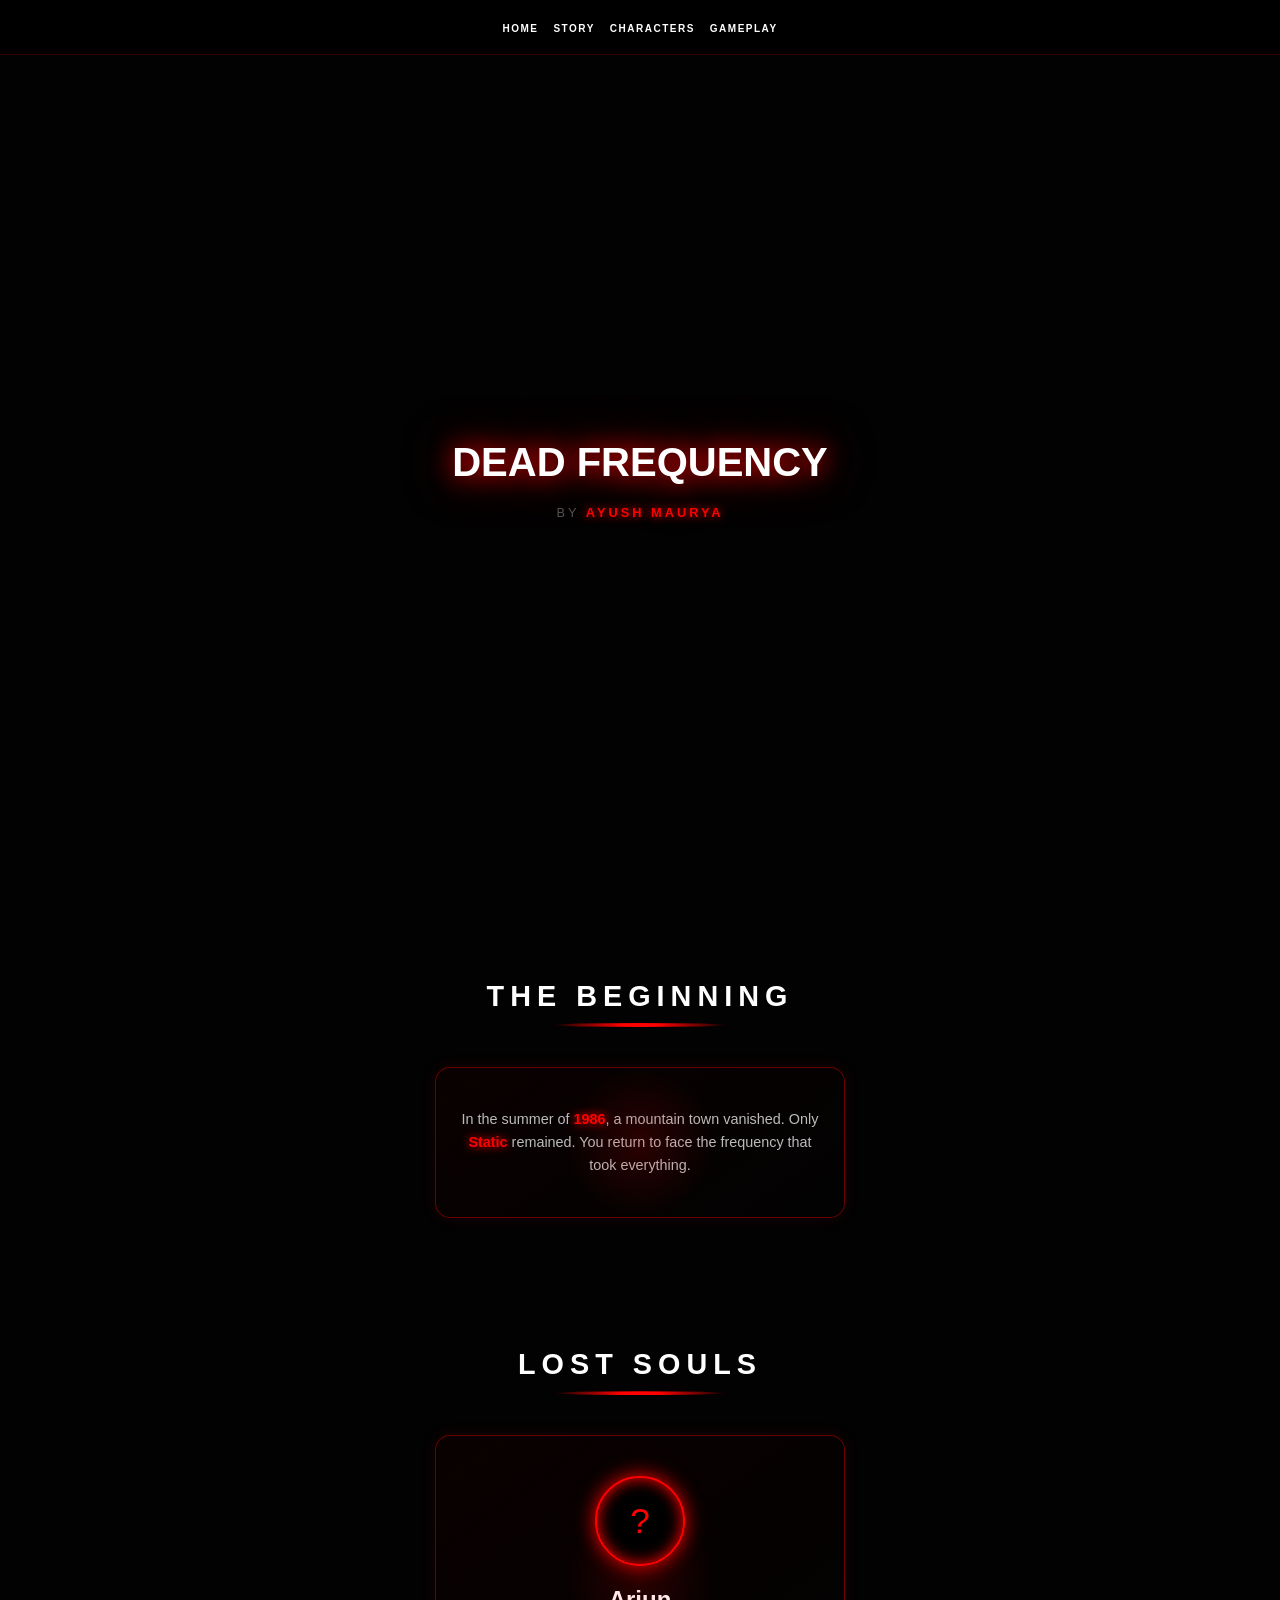
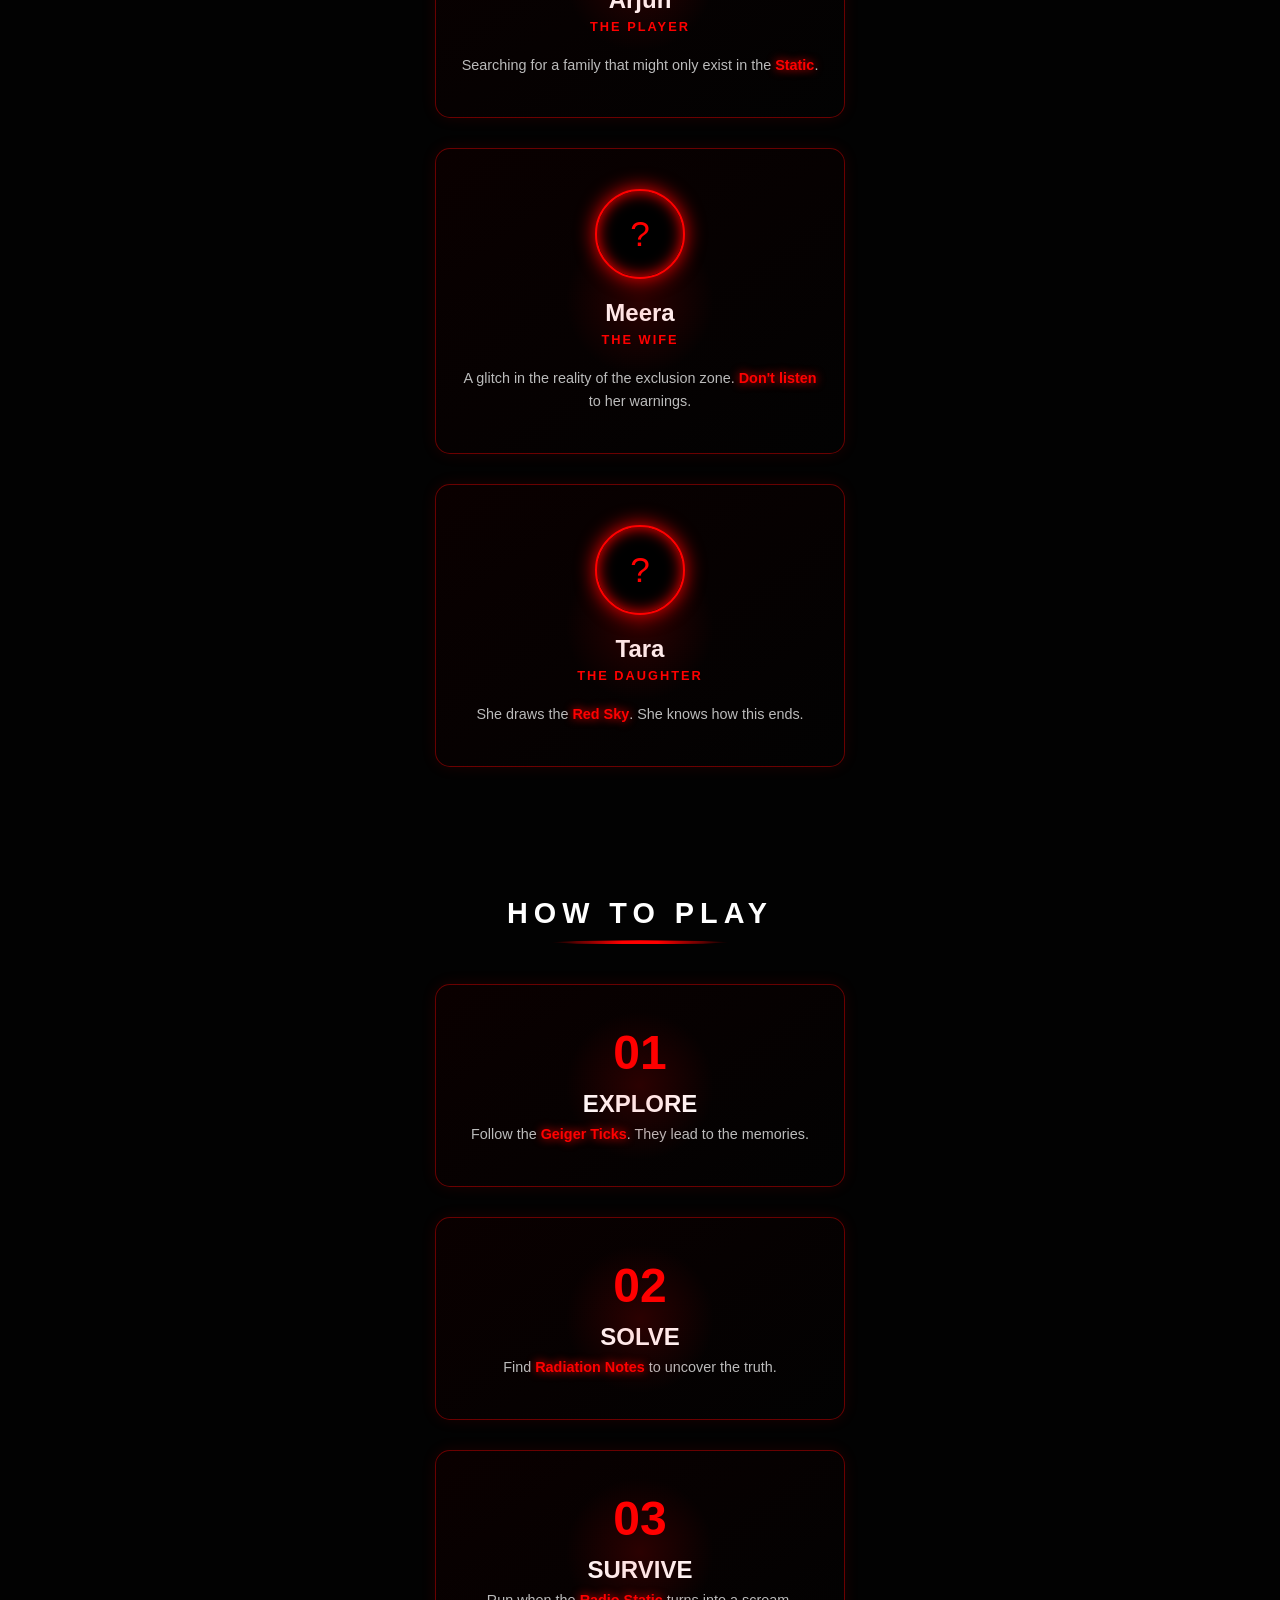
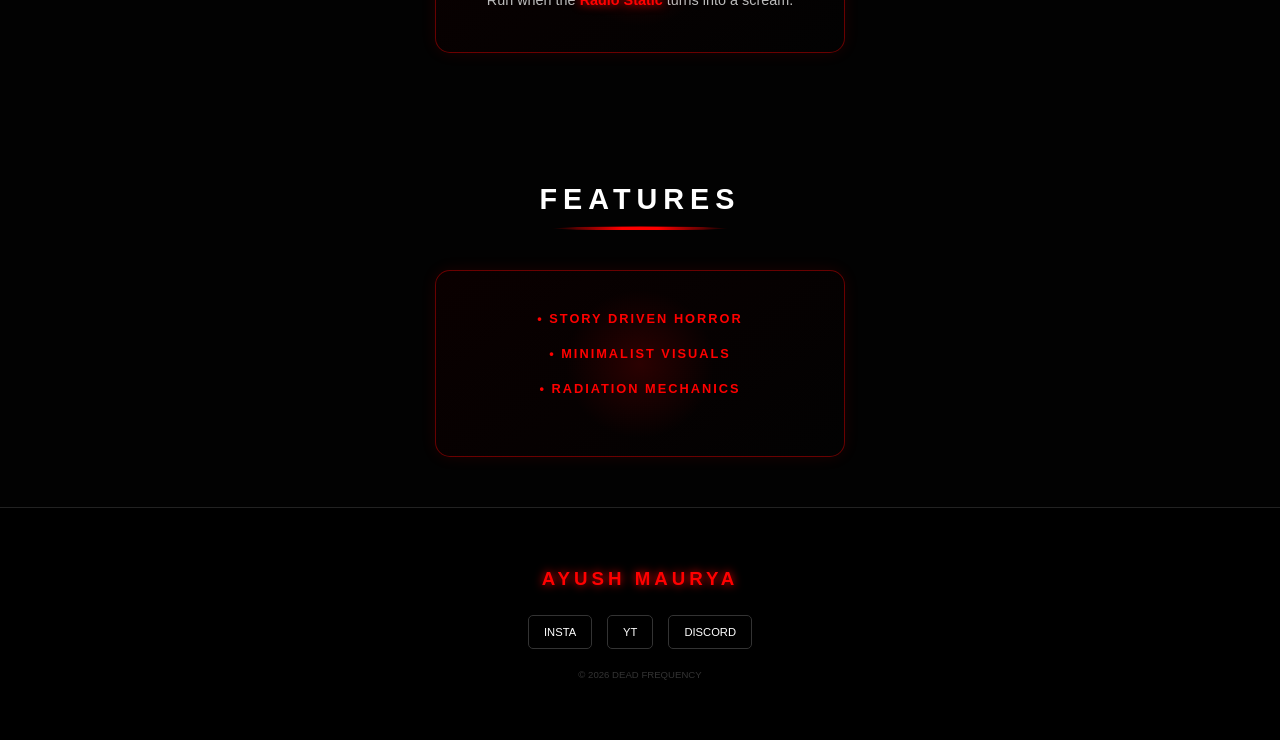
==== commit cec6503d: "Update index.html" ====
--- a/index.html
+++ b/index.html
@@ -9,15 +9,14 @@
             --bg-black: #020202;
             --blood-red: #ff0000;
             --neon-glow: 0 0 25px #ff0000, 0 0 50px #8b0000;
-            --card-glow: 0 0 20px rgba(255, 0, 0, 0.8);
-            --text-gray: #cccccc;
+            --text-gray: #bbbbbb;
         }
 
         * {
             margin: 0;
             padding: 0;
             box-sizing: border-box;
-            font-family: 'Courier New', Courier, monospace;
+            font-family: 'Segoe UI', Roboto, sans-serif;
             -webkit-tap-highlight-color: transparent;
         }
 
@@ -28,28 +27,15 @@
             scroll-behavior: smooth;
         }
 
-        /* Scanline Effect Overlay */
-        body::before {
-            content: " ";
-            position: fixed;
-            top: 0; left: 0; width: 100%; height: 100%;
-            background: linear-gradient(rgba(18, 16, 16, 0) 50%, rgba(0, 0, 0, 0.2) 50%);
-            background-size: 100% 4px;
-            z-index: 2000;
-            pointer-events: none;
-            opacity: 0.2;
-        }
-
-        /* Navigation */
+        /* Nav */
         nav {
             position: fixed;
-            top: 0;
-            width: 100%;
-            background: rgba(0, 0, 0, 0.95);
+            top: 0; width: 100%;
+            background: rgba(0, 0, 0, 0.9);
             backdrop-filter: blur(10px);
             z-index: 1000;
-            padding: 15px 0;
-            border-bottom: 1px solid rgba(255, 0, 0, 0.3);
+            padding: 18px 0;
+            border-bottom: 1px solid rgba(255, 0, 0, 0.2);
         }
 
         .nav-links {
@@ -63,15 +49,12 @@
             color: #fff;
             text-decoration: none;
             font-size: 10px;
+            text-transform: uppercase;
+            letter-spacing: 1.5px;
             font-weight: bold;
-            text-transform: uppercase;
-            letter-spacing: 1px;
-            transition: 0.3s;
-        }
-
-        .nav-links a:hover { color: var(--blood-red); text-shadow: 0 0 10px var(--blood-red); }
-
-        /* CONSTANT GLITCH EFFECT */
+        }
+
+        /* HERO GLITCH */
         #home {
             height: 100vh;
             display: flex;
@@ -79,169 +62,123 @@
             justify-content: center;
             align-items: center;
             text-align: center;
-            padding: 20px;
-        }
-
-        .glitch-text {
+        }
+
+        .glitch {
             font-size: 2.5rem;
             font-weight: 900;
             text-transform: uppercase;
             position: relative;
-            color: white;
             text-shadow: var(--neon-glow);
-            letter-spacing: 3px;
-        }
-
-        .glitch-text::before, .glitch-text::after {
-            content: "DEAD FREQUENCY";
+            animation: main-flicker 2s infinite;
+        }
+
+        @keyframes main-flicker {
+            0%, 18%, 22%, 25%, 53%, 57%, 100% { opacity: 1; }
+            20%, 24%, 55% { opacity: 0.7; transform: skew(2deg); }
+        }
+
+        /* THE LINE (EXACT BOLT STYLE) */
+        .glow-line {
+            width: 180px;
+            height: 4px;
+            background: var(--blood-red);
+            margin: 10px auto 40px;
+            /* Sharp needle shape */
+            clip-path: polygon(0% 50%, 15% 15%, 50% 0%, 85% 15%, 100% 50%, 85% 85%, 50% 100%, 15% 85%);
+            /* Fading sides effect */
+            -webkit-mask-image: linear-gradient(to right, transparent, black 40%, black 60%, transparent);
+            mask-image: linear-gradient(to right, transparent, black 40%, black 60%, transparent);
+            box-shadow: 0 0 25px var(--blood-red);
+            position: relative;
+        }
+
+        .glow-line::after {
+            content: '';
             position: absolute;
-            top: 0; left: 0; width: 100%; height: 100%;
-            background: var(--bg-black);
-        }
-
-        .glitch-text::before {
-            left: 2px;
-            text-shadow: -3px 0 #ff00c1;
-            clip: rect(44px, 450px, 56px, 0);
-            animation: glitch-anim 4s infinite linear alternate-reverse;
-        }
-
-        .glitch-text::after {
-            left: -2px;
-            text-shadow: -3px 0 #00fff9, 3px 3px #ff0000;
-            animation: glitch-anim2 0.8s infinite linear alternate-reverse;
-        }
-
-        @keyframes glitch-anim {
-            0% { clip: rect(31px, 9999px, 94px, 0); }
-            100% { clip: rect(15px, 9999px, 85px, 0); }
-        }
-
-        @keyframes glitch-anim2 {
-            0% { clip: rect(10px, 9999px, 20px, 0); transform: skew(1deg); }
-            100% { clip: rect(40px, 9999px, 50px, 0); transform: skew(-1deg); }
-        }
-
-        /* Sections */
-        section {
-            padding: 80px 20px 40px;
-            max-width: 600px;
-            margin: 0 auto;
-        }
-
+            width: 100%; height: 100%;
+            background: var(--blood-red);
+            filter: blur(10px);
+        }
+
+        /* SECTION HEADER */
         .section-header {
             text-align: center;
             font-size: 1.8rem;
+            letter-spacing: 6px;
             text-transform: uppercase;
-            letter-spacing: 5px;
-            color: #fff;
             margin-bottom: 5px;
         }
 
-        /* THE PERFECT GLOW LINE (AS REQUESTED) */
-        .glow-line {
-            width: 140px; /* Size like image */
-            height: 4px;
-            margin: 15px auto 50px;
-            background: var(--blood-red);
-            /* This creates the sharp needle ends */
-            clip-path: polygon(0% 50%, 50% 0%, 100% 50%, 50% 100%);
-            box-shadow: 0 0 20px 5px var(--blood-red);
-            position: relative;
-        }
-
-        /* Extra layer for intense center glow */
-        .glow-line::after {
+        /* PROFESSIONAL CARDS WITH INTERNAL GLOW */
+        section { padding: 80px 20px 20px; max-width: 450px; margin: 0 auto; }
+
+        .card {
+            background: linear-gradient(145deg, #0a0000 0%, #020202 100%);
+            border: 1px solid rgba(255, 0, 0, 0.4);
+            border-radius: 15px;
+            padding: 40px 25px;
+            margin-bottom: 30px;
+            text-align: center;
+            position: relative;
+            overflow: hidden;
+            box-shadow: 0 0 15px rgba(255, 0, 0, 0.1);
+            transition: 0.4s;
+        }
+
+        /* Inner Red Ambient Glow */
+        .card::before {
             content: '';
             position: absolute;
             top: 50%; left: 50%;
+            width: 150px; height: 150px;
+            background: radial-gradient(circle, rgba(255, 0, 0, 0.15) 0%, transparent 70%);
             transform: translate(-50%, -50%);
-            width: 100%; height: 100%;
-            background: var(--blood-red);
-            filter: blur(8px);
-            box-shadow: 0 0 30px var(--blood-red);
-        }
-
-        /* PROFESSIONAL CARDS */
-        .card {
-            background: rgba(10, 0, 0, 0.5);
-            border: 1.5px solid var(--blood-red);
-            border-radius: 12px;
-            padding: 35px 25px;
-            margin-bottom: 30px;
-            text-align: center;
-            box-shadow: var(--card-glow);
-            transition: 0.4s cubic-bezier(0.175, 0.885, 0.32, 1.275);
+            pointer-events: none;
         }
 
         .card:hover {
-            box-shadow: 0 0 40px rgba(255, 0, 0, 1);
-            transform: translateY(-8px);
-        }
-
-        .char-icon {
-            width: 85px; height: 85px;
+            border-color: var(--blood-red);
+            box-shadow: 0 0 30px rgba(255, 0, 0, 0.4);
+            transform: translateY(-5px);
+        }
+
+        /* CHARACTER CIRCLE GLOW */
+        .char-circle {
+            width: 90px; height: 90px;
             border-radius: 50%;
             border: 2px solid var(--blood-red);
             margin: 0 auto 20px;
             display: flex;
             align-items: center; justify-content: center;
-            font-size: 2.5rem;
+            font-size: 2.2rem;
             color: var(--blood-red);
-            box-shadow: var(--neon-glow);
             background: #000;
-        }
-
-        .name { font-size: 1.6rem; margin-bottom: 8px; font-weight: bold; color: #fff; }
-        .role { color: var(--blood-red); text-transform: uppercase; font-size: 0.85rem; font-weight: bold; letter-spacing: 2px; display: block; margin-bottom: 15px; }
+            box-shadow: 0 0 20px var(--blood-red), inset 0 0 15px var(--blood-red);
+            position: relative;
+            z-index: 1;
+        }
+
+        .name { font-size: 1.5rem; margin-bottom: 5px; font-weight: bold; }
+        .role { color: var(--blood-red); text-transform: uppercase; font-size: 0.8rem; letter-spacing: 2px; font-weight: bold; margin-bottom: 20px; display: block; }
         .desc { color: var(--text-gray); font-size: 0.9rem; line-height: 1.6; }
 
-        .highlight-red {
-            color: var(--blood-red);
-            text-shadow: 0 0 10px var(--blood-red);
-            font-weight: bold;
-        }
-
-        .step-num {
-            font-size: 3.5rem;
-            font-weight: 900;
-            color: var(--blood-red);
-            text-shadow: var(--neon-glow);
-            margin-bottom: 10px;
-        }
-
-        /* Footer */
+        .red-text { color: var(--blood-red); text-shadow: 0 0 10px var(--blood-red); font-weight: bold; }
+
+        /* FOOTER */
         footer {
-            padding: 80px 20px;
-            text-align: center;
-            background: #000;
-            border-top: 2px solid var(--blood-red);
-        }
-
-        .social-links {
-            display: flex;
-            justify-content: center;
-            gap: 15px;
-            margin: 30px 0;
-        }
-
-        .social-links a {
-            color: #fff;
-            text-decoration: none;
-            font-size: 0.8rem;
-            padding: 10px 15px;
-            border: 1px solid var(--blood-red);
-            border-radius: 5px;
-            transition: 0.3s;
-        }
-
-        .social-links a:hover {
-            background: var(--blood-red);
-            box-shadow: var(--neon-glow);
-        }
-
-        /* Mobile Scroll Reveal */
-        .reveal { opacity: 0; transform: translateY(30px); transition: 0.8s ease; }
+            padding: 60px 20px; text-align: center;
+            border-top: 1px solid #222; background: #000;
+        }
+
+        .social-box { display: flex; justify-content: center; gap: 15px; margin-top: 25px; }
+        .social-btn {
+            color: white; text-decoration: none; font-size: 0.7rem;
+            padding: 10px 15px; border: 1px solid #333; border-radius: 5px;
+        }
+        .social-btn:hover { background: var(--blood-red); border-color: var(--blood-red); box-shadow: var(--neon-glow); }
+
+        .reveal { opacity: 0; transform: translateY(30px); transition: 0.8s ease-out; }
         .reveal.active { opacity: 1; transform: translateY(0); }
 
     </style>
@@ -254,14 +191,13 @@
             <li><a href="#story">Story</a></li>
             <li><a href="#characters">Characters</a></li>
             <li><a href="#gameplay">Gameplay</a></li>
-            <li><a href="#features">Features</a></li>
         </ul>
     </nav>
 
     <section id="home">
-        <h1 class="glitch-text">DEAD FREQUENCY</h1>
-        <p style="margin-top: 25px; color: #666; letter-spacing: 4px; font-size: 0.85rem;">
-            A PROJECT BY <span class="highlight-red">AYUSH MAURYA</span>
+        <h1 class="glitch">DEAD FREQUENCY</h1>
+        <p style="margin-top: 20px; color: #555; letter-spacing: 3px; font-size: 0.8rem;">
+            BY <span class="red-text">AYUSH MAURYA</span>
         </p>
     </section>
 
@@ -269,7 +205,7 @@
         <h2 class="section-header">THE BEGINNING</h2>
         <div class="glow-line"></div>
         <div class="card">
-            <p class="desc">In the summer of <span class="highlight-red">1986</span>, a mountain town vanished. No explanation, only the chilling <span class="highlight-red">Static</span> of a radio. You return as Arjun, but the town isn't empty—it's filled with memories that refuse to die.</p>
+            <p class="desc">In the summer of <span class="red-text">1986</span>, a mountain town vanished. Only <span class="red-text">Static</span> remained. You return to face the frequency that took everything.</p>
         </div>
     </section>
 
@@ -278,47 +214,44 @@
         <div class="glow-line"></div>
         
         <div class="card">
-            <div class="char-icon">?</div>
+            <div class="char-circle">?</div>
             <h3 class="name">Arjun</h3>
             <span class="role">THE PLAYER</span>
-            <p class="desc">Chasing shadows in the fog. He can no longer tell the difference between <span class="highlight-red">Reality</span> and his own guilt.</p>
-        </div>
-
-        <div class="card">
-            <div class="char-icon">?</div>
+            <p class="desc">Searching for a family that might only exist in the <span class="red-text">Static</span>.</p>
+        </div>
+
+        <div class="card">
+            <div class="char-circle">?</div>
             <h3 class="name">Meera</h3>
             <span class="role">THE WIFE</span>
-            <p class="desc">She appears in flashes, repeating the same <span class="highlight-red">Emergency Warnings</span> from the day of the disaster.</p>
-        </div>
-
-        <div class="card">
-            <div class="char-icon">?</div>
+            <p class="desc">A glitch in the reality of the exclusion zone. <span class="red-text">Don't listen</span> to her warnings.</p>
+        </div>
+
+        <div class="card">
+            <div class="char-circle">?</div>
             <h3 class="name">Tara</h3>
             <span class="role">THE DAUGHTER</span>
-            <p class="desc">Innocent but mysterious. Her drawings of a <span class="highlight-red">Red Sky</span> and a "Black Hill" are the keys to the truth.</p>
+            <p class="desc">She draws the <span class="red-text">Red Sky</span>. She knows how this ends.</p>
         </div>
     </section>
 
     <section id="gameplay" class="reveal">
         <h2 class="section-header">HOW TO PLAY</h2>
         <div class="glow-line"></div>
-        
-        <div class="card">
-            <div class="step-num">01</div>
+        <div class="card">
+            <h1 style="color:var(--blood-red); font-size: 3rem; margin-bottom: 10px;">01</h1>
             <h3 class="name">EXPLORE</h3>
-            <p class="desc">Navigate abandoned facilities. Use your <span class="highlight-red">Geiger Counter</span>; if it ticks fast, you're close to a memory.</p>
-        </div>
-
-        <div class="card">
-            <div class="step-num">02</div>
+            <p class="desc">Follow the <span class="red-text">Geiger Ticks</span>. They lead to the memories.</p>
+        </div>
+        <div class="card">
+            <h1 style="color:var(--blood-red); font-size: 3rem; margin-bottom: 10px;">02</h1>
             <h3 class="name">SOLVE</h3>
-            <p class="desc">Find <span class="highlight-red">Radiation Reports</span> and hidden photos to unlock Arjun's locked memories.</p>
-        </div>
-
-        <div class="card">
-            <div class="step-num">03</div>
+            <p class="desc">Find <span class="red-text">Radiation Notes</span> to uncover the truth.</p>
+        </div>
+        <div class="card">
+            <h1 style="color:var(--blood-red); font-size: 3rem; margin-bottom: 10px;">03</h1>
             <h3 class="name">SURVIVE</h3>
-            <p class="desc">When the <span class="highlight-red">Dead Frequency</span> spikes, run. Some things shouldn't be remembered.</p>
+            <p class="desc">Run when the <span class="red-text">Radio Static</span> turns into a scream.</p>
         </div>
     </section>
 
@@ -326,47 +259,35 @@
         <h2 class="section-header">FEATURES</h2>
         <div class="glow-line"></div>
         <div class="card">
-            <p class="role">• OFFLINE STORY MODE</p>
-            <p class="role">• PSYCHOLOGICAL HORROR</p>
-            <p class="role">• MINIMAL GRAPHICS</p>
-            <p class="role">• MULTIPLE ENDINGS</p>
+            <p class="role">• Story Driven Horror</p>
+            <p class="role">• Minimalist Visuals</p>
+            <p class="role">• Radiation Mechanics</p>
         </div>
     </section>
 
     <footer>
-        <h3 class="highlight-red" style="letter-spacing: 5px; font-size: 1.4rem;">AYUSH MAURYA</h3>
-        <p style="color: #444; font-size: 0.7rem; margin-top: 10px;">PRODUCER | LEAD DESIGNER</p>
-        
-        <div class="social-links">
-            <a href="https://www.instagram.com/eternalcalmness?igsh=ZmxuN2phbGh1cGl2" target="_blank">INSTAGRAM</a>
-            <a href="https://youtube.com/@aasuffx?si=Hd6kvCF95_GRnKXV" target="_blank">YOUTUBE</a>
-            <a href="https://discord.gg/thenestorio" target="_blank">DISCORD</a>
-        </div>
-        <p style="font-size: 0.6rem; color: #222;">© 2026 DEAD FREQUENCY PROJECT</p>
+        <h3 class="red-text" style="letter-spacing: 4px;">AYUSH MAURYA</h3>
+        <div class="social-box">
+            <a href="https://www.instagram.com/eternalcalmness?igsh=ZmxuN2phbGh1cGl2" target="_blank" class="social-btn">INSTA</a>
+            <a href="https://youtube.com/@aasuffx?si=Hd6kvCF95_GRnKXV" target="_blank" class="social-btn">YT</a>
+            <a href="https://discord.gg/thenestorio" target="_blank" class="social-btn">DISCORD</a>
+        </div>
+        <p style="font-size: 0.6rem; color: #333; margin-top: 20px;">© 2026 DEAD FREQUENCY</p>
     </footer>
 
     <script>
-        // Scroll Reveal logic
-        function reveal() {
-            var reveals = document.querySelectorAll(".reveal");
-            for (var i = 0; i < reveals.length; i++) {
-                var windowHeight = window.innerHeight;
-                var elementTop = reveals[i].getBoundingClientRect().top;
-                if (elementTop < windowHeight - 100) {
-                    reveals[i].classList.add("active");
-                }
-            }
-        }
-        window.addEventListener("scroll", reveal);
-        reveal(); // Trigger on load
-
-        // Smooth nav scroll
-        document.querySelectorAll('nav a').forEach(anchor => {
-            anchor.addEventListener('click', function(e) {
+        const observer = new IntersectionObserver((entries) => {
+            entries.forEach(entry => {
+                if (entry.isIntersecting) entry.target.classList.add("active");
+            });
+        }, { threshold: 0.1 });
+
+        document.querySelectorAll(".reveal").forEach(el => observer.observe(el));
+
+        document.querySelectorAll('nav a').forEach(link => {
+            link.addEventListener('click', e => {
                 e.preventDefault();
-                document.querySelector(this.getAttribute('href')).scrollIntoView({
-                    behavior: 'smooth'
-                });
+                document.querySelector(link.getAttribute('href')).scrollIntoView({ behavior: 'smooth' });
             });
         });
     </script>
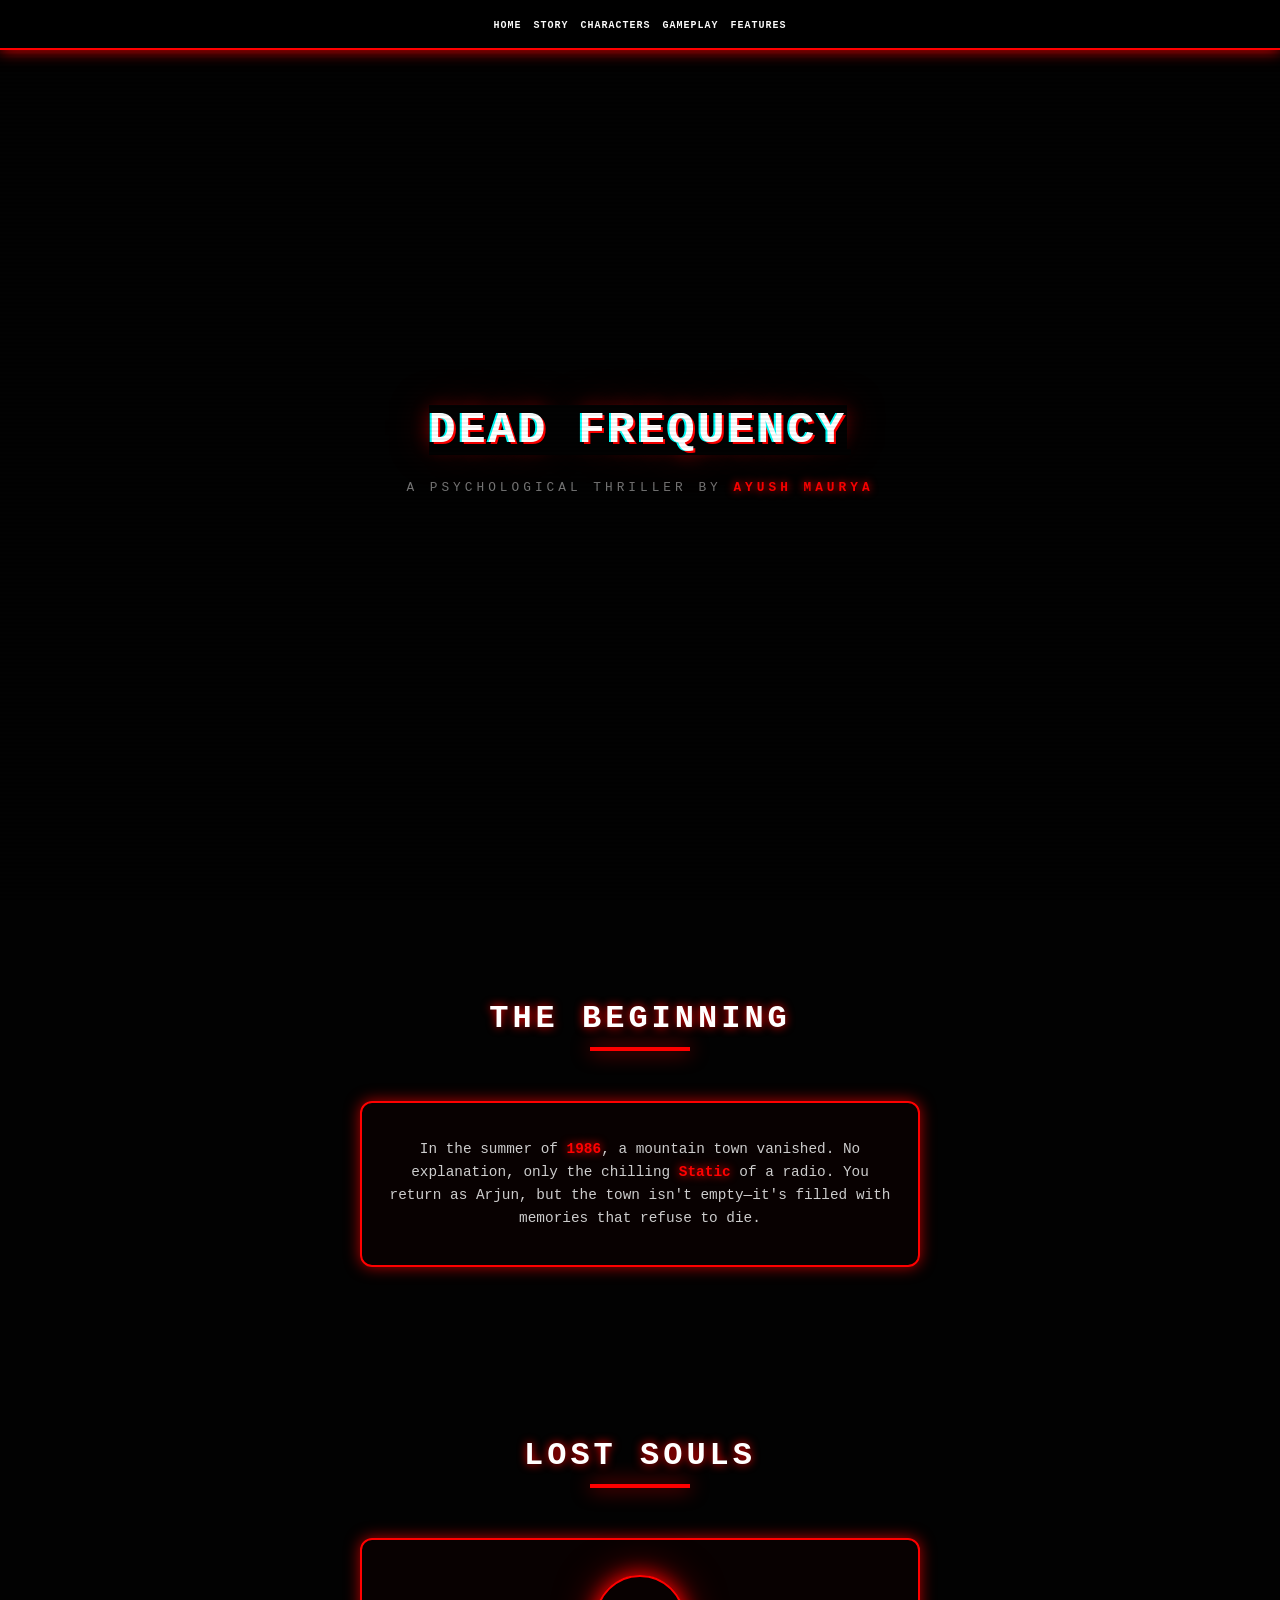
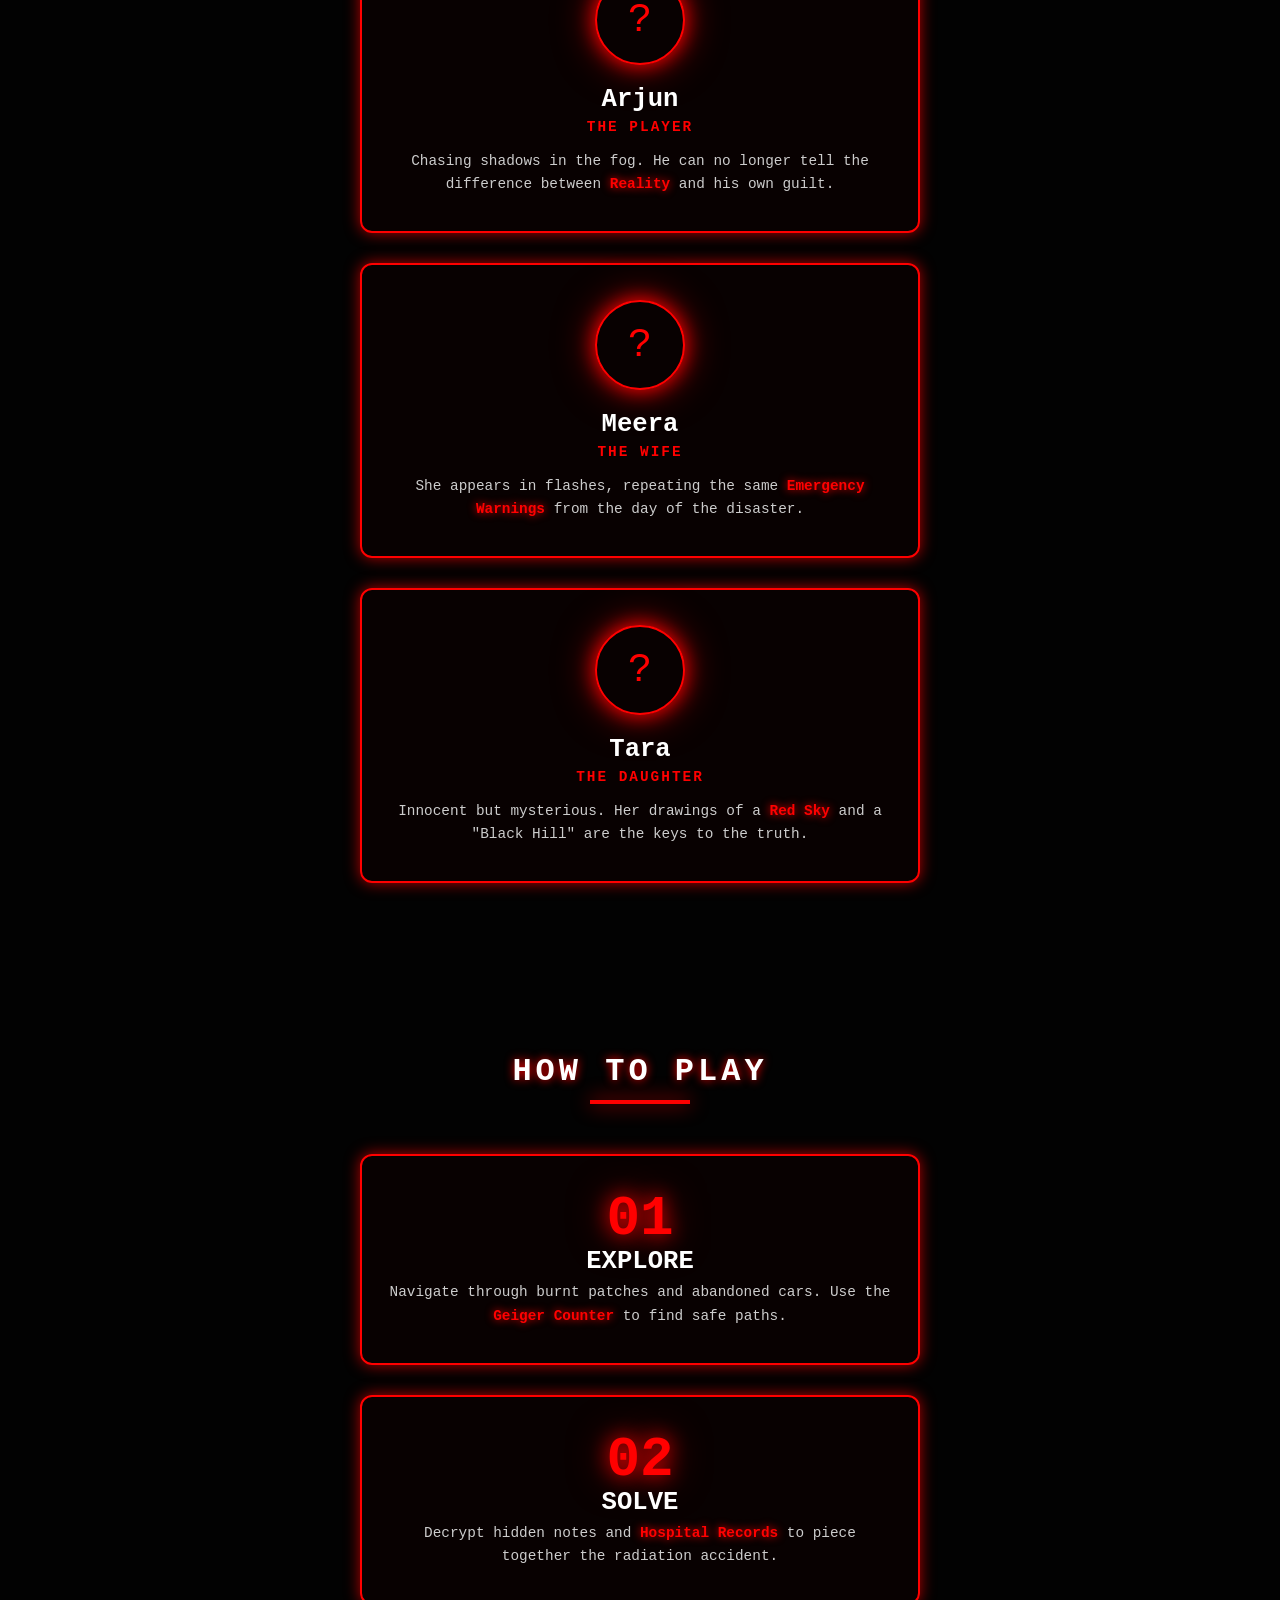
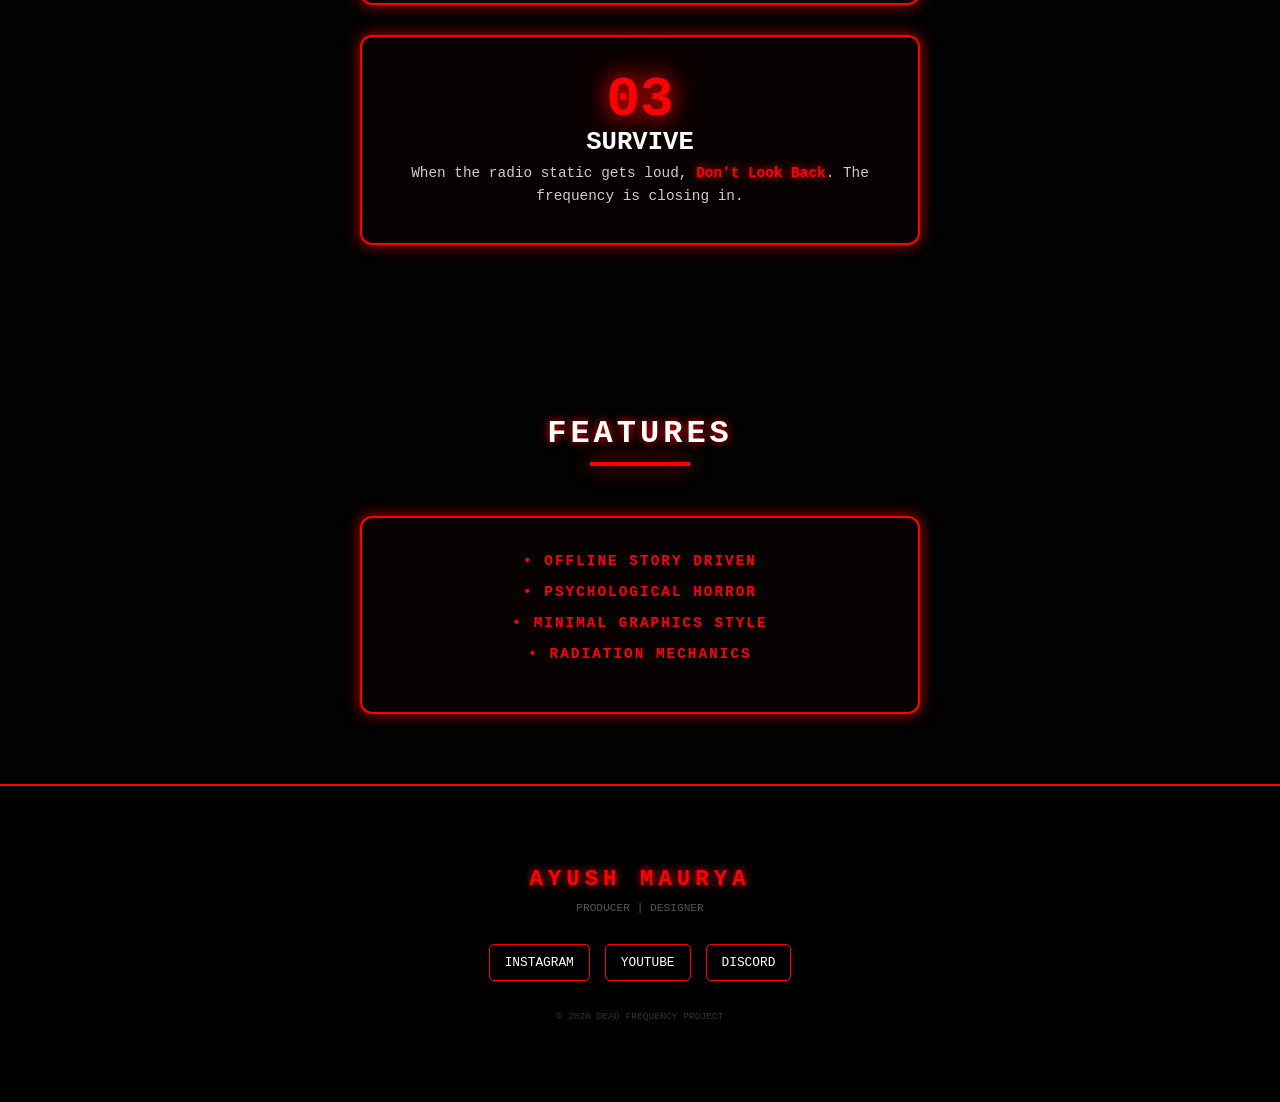
==== commit 286d9905: "Update index.html" ====
--- a/index.html
+++ b/index.html
@@ -8,15 +8,16 @@
         :root {
             --bg-black: #020202;
             --blood-red: #ff0000;
-            --neon-glow: 0 0 25px #ff0000, 0 0 50px #8b0000;
-            --text-gray: #bbbbbb;
+            --neon-glow: 0 0 20px #ff0000, 0 0 40px #8b0000;
+            --card-glow: 0 0 15px rgba(255, 0, 0, 0.7);
+            --text-gray: #cccccc;
         }
 
         * {
             margin: 0;
             padding: 0;
             box-sizing: border-box;
-            font-family: 'Segoe UI', Roboto, sans-serif;
+            font-family: 'Courier New', Courier, monospace;
             -webkit-tap-highlight-color: transparent;
         }
 
@@ -27,21 +28,35 @@
             scroll-behavior: smooth;
         }
 
-        /* Nav */
+        /* Scanline Effect */
+        body::before {
+            content: " ";
+            position: fixed;
+            top: 0; left: 0; width: 100%; height: 100%;
+            background: linear-gradient(rgba(18, 16, 16, 0) 50%, rgba(0, 0, 0, 0.2) 50%);
+            background-size: 100% 4px;
+            z-index: 2000;
+            pointer-events: none;
+            opacity: 0.3;
+        }
+
+        /* Navigation */
         nav {
             position: fixed;
-            top: 0; width: 100%;
+            top: 0;
+            width: 100%;
             background: rgba(0, 0, 0, 0.9);
             backdrop-filter: blur(10px);
             z-index: 1000;
-            padding: 18px 0;
-            border-bottom: 1px solid rgba(255, 0, 0, 0.2);
+            padding: 15px 0;
+            border-bottom: 2px solid var(--blood-red);
+            box-shadow: 0 0 15px var(--blood-red);
         }
 
         .nav-links {
             display: flex;
             justify-content: center;
-            gap: 15px;
+            gap: 12px;
             list-style: none;
         }
 
@@ -49,12 +64,12 @@
             color: #fff;
             text-decoration: none;
             font-size: 10px;
+            font-weight: bold;
             text-transform: uppercase;
-            letter-spacing: 1.5px;
-            font-weight: bold;
-        }
-
-        /* HERO GLITCH */
+            letter-spacing: 1px;
+        }
+
+        /* CONSTANT GLITCH EFFECT */
         #home {
             height: 100vh;
             display: flex;
@@ -62,123 +77,157 @@
             justify-content: center;
             align-items: center;
             text-align: center;
-        }
-
-        .glitch {
-            font-size: 2.5rem;
+            padding: 20px;
+        }
+
+        .glitch-text {
+            font-size: 2.8rem;
             font-weight: 900;
             text-transform: uppercase;
             position: relative;
+            color: white;
             text-shadow: var(--neon-glow);
-            animation: main-flicker 2s infinite;
-        }
-
-        @keyframes main-flicker {
-            0%, 18%, 22%, 25%, 53%, 57%, 100% { opacity: 1; }
-            20%, 24%, 55% { opacity: 0.7; transform: skew(2deg); }
-        }
-
-        /* THE LINE (EXACT BOLT STYLE) */
+            letter-spacing: 3px;
+        }
+
+        .glitch-text::before, .glitch-text::after {
+            content: "DEAD FREQUENCY";
+            position: absolute;
+            top: 0; left: 0; width: 100%; height: 100%;
+            background: var(--bg-black);
+        }
+
+        .glitch-text::before {
+            left: 2px;
+            text-shadow: -2px 0 #ff00c1;
+            clip: rect(44px, 450px, 56px, 0);
+            animation: glitch-anim 5s infinite linear alternate-reverse;
+        }
+
+        .glitch-text::after {
+            left: -2px;
+            text-shadow: -2px 0 #00fff9, 2px 2px #ff0000;
+            animation: glitch-anim2 1s infinite linear alternate-reverse;
+        }
+
+        @keyframes glitch-anim {
+            0% { clip: rect(31px, 9999px, 94px, 0); }
+            20% { clip: rect(62px, 9999px, 42px, 0); }
+            100% { clip: rect(15px, 9999px, 85px, 0); }
+        }
+
+        @keyframes glitch-anim2 {
+            0% { clip: rect(10px, 9999px, 20px, 0); transform: skew(0.8deg); }
+            50% { clip: rect(80px, 9999px, 90px, 0); transform: skew(-0.8deg); }
+            100% { clip: rect(40px, 9999px, 50px, 0); transform: skew(0.4deg); }
+        }
+
+        /* Sections */
+        section {
+            padding: 100px 20px 40px;
+            max-width: 600px;
+            margin: 0 auto;
+        }
+
+        .section-header {
+            text-align: center;
+            font-size: 2rem;
+            text-transform: uppercase;
+            letter-spacing: 4px;
+            margin-bottom: 10px;
+            color: #fff;
+            text-shadow: 0 0 10px var(--blood-red);
+        }
+
         .glow-line {
-            width: 180px;
+            width: 100px;
             height: 4px;
             background: var(--blood-red);
-            margin: 10px auto 40px;
-            /* Sharp needle shape */
-            clip-path: polygon(0% 50%, 15% 15%, 50% 0%, 85% 15%, 100% 50%, 85% 85%, 50% 100%, 15% 85%);
-            /* Fading sides effect */
-            -webkit-mask-image: linear-gradient(to right, transparent, black 40%, black 60%, transparent);
-            mask-image: linear-gradient(to right, transparent, black 40%, black 60%, transparent);
-            box-shadow: 0 0 25px var(--blood-red);
-            position: relative;
-        }
-
-        .glow-line::after {
-            content: '';
-            position: absolute;
-            width: 100%; height: 100%;
-            background: var(--blood-red);
-            filter: blur(10px);
-        }
-
-        /* SECTION HEADER */
-        .section-header {
-            text-align: center;
-            font-size: 1.8rem;
-            letter-spacing: 6px;
-            text-transform: uppercase;
-            margin-bottom: 5px;
-        }
-
-        /* PROFESSIONAL CARDS WITH INTERNAL GLOW */
-        section { padding: 80px 20px 20px; max-width: 450px; margin: 0 auto; }
-
+            margin: 10px auto 50px;
+            box-shadow: 0 0 20px var(--blood-red);
+        }
+
+        /* PROFESSIONAL CARDS (Image Style) */
         .card {
-            background: linear-gradient(145deg, #0a0000 0%, #020202 100%);
-            border: 1px solid rgba(255, 0, 0, 0.4);
-            border-radius: 15px;
-            padding: 40px 25px;
+            background: rgba(10, 0, 0, 0.7);
+            border: 2px solid var(--blood-red);
+            border-radius: 12px;
+            padding: 35px 25px;
             margin-bottom: 30px;
             text-align: center;
-            position: relative;
-            overflow: hidden;
-            box-shadow: 0 0 15px rgba(255, 0, 0, 0.1);
-            transition: 0.4s;
-        }
-
-        /* Inner Red Ambient Glow */
-        .card::before {
-            content: '';
-            position: absolute;
-            top: 50%; left: 50%;
-            width: 150px; height: 150px;
-            background: radial-gradient(circle, rgba(255, 0, 0, 0.15) 0%, transparent 70%);
-            transform: translate(-50%, -50%);
-            pointer-events: none;
+            box-shadow: var(--card-glow);
+            transition: 0.3s;
         }
 
         .card:hover {
-            border-color: var(--blood-red);
-            box-shadow: 0 0 30px rgba(255, 0, 0, 0.4);
-            transform: translateY(-5px);
-        }
-
-        /* CHARACTER CIRCLE GLOW */
-        .char-circle {
-            width: 90px; height: 90px;
+            box-shadow: 0 0 35px rgba(255, 0, 0, 1);
+            transform: scale(1.03);
+        }
+
+        .char-icon {
+            width: 90px;
+            height: 90px;
             border-radius: 50%;
             border: 2px solid var(--blood-red);
             margin: 0 auto 20px;
             display: flex;
-            align-items: center; justify-content: center;
-            font-size: 2.2rem;
+            align-items: center;
+            justify-content: center;
+            font-size: 2.5rem;
             color: var(--blood-red);
+            box-shadow: var(--neon-glow);
+        }
+
+        .name { font-size: 1.6rem; margin-bottom: 5px; }
+        .role { color: var(--blood-red); text-transform: uppercase; font-size: 0.9rem; font-weight: bold; letter-spacing: 2px; display: block; margin-bottom: 15px; }
+        .desc { color: var(--text-gray); font-size: 0.9rem; line-height: 1.6; }
+
+        .highlight-red {
+            color: var(--blood-red);
+            text-shadow: 0 0 8px var(--blood-red);
+            font-weight: bold;
+        }
+
+        /* How to Play Steps */
+        .step-num {
+            font-size: 3.5rem;
+            font-weight: 900;
+            color: var(--blood-red);
+            text-shadow: var(--neon-glow);
+            line-height: 1;
+        }
+
+        /* Footer */
+        footer {
+            padding: 80px 20px;
+            text-align: center;
             background: #000;
-            box-shadow: 0 0 20px var(--blood-red), inset 0 0 15px var(--blood-red);
-            position: relative;
-            z-index: 1;
-        }
-
-        .name { font-size: 1.5rem; margin-bottom: 5px; font-weight: bold; }
-        .role { color: var(--blood-red); text-transform: uppercase; font-size: 0.8rem; letter-spacing: 2px; font-weight: bold; margin-bottom: 20px; display: block; }
-        .desc { color: var(--text-gray); font-size: 0.9rem; line-height: 1.6; }
-
-        .red-text { color: var(--blood-red); text-shadow: 0 0 10px var(--blood-red); font-weight: bold; }
-
-        /* FOOTER */
-        footer {
-            padding: 60px 20px; text-align: center;
-            border-top: 1px solid #222; background: #000;
-        }
-
-        .social-box { display: flex; justify-content: center; gap: 15px; margin-top: 25px; }
-        .social-btn {
-            color: white; text-decoration: none; font-size: 0.7rem;
-            padding: 10px 15px; border: 1px solid #333; border-radius: 5px;
-        }
-        .social-btn:hover { background: var(--blood-red); border-color: var(--blood-red); box-shadow: var(--neon-glow); }
-
-        .reveal { opacity: 0; transform: translateY(30px); transition: 0.8s ease-out; }
+            border-top: 2px solid var(--blood-red);
+        }
+
+        .social-links {
+            display: flex;
+            justify-content: center;
+            gap: 15px;
+            margin: 30px 0;
+        }
+
+        .social-links a {
+            color: #fff;
+            text-decoration: none;
+            font-size: 0.8rem;
+            padding: 10px 15px;
+            border: 1px solid var(--blood-red);
+            border-radius: 5px;
+            transition: 0.3s;
+        }
+
+        .social-links a:hover {
+            background: var(--blood-red);
+            box-shadow: var(--neon-glow);
+        }
+
+        .reveal { opacity: 0; transform: translateY(40px); transition: 0.8s all ease; }
         .reveal.active { opacity: 1; transform: translateY(0); }
 
     </style>
@@ -191,13 +240,14 @@
             <li><a href="#story">Story</a></li>
             <li><a href="#characters">Characters</a></li>
             <li><a href="#gameplay">Gameplay</a></li>
+            <li><a href="#features">Features</a></li>
         </ul>
     </nav>
 
     <section id="home">
-        <h1 class="glitch">DEAD FREQUENCY</h1>
-        <p style="margin-top: 20px; color: #555; letter-spacing: 3px; font-size: 0.8rem;">
-            BY <span class="red-text">AYUSH MAURYA</span>
+        <h1 class="glitch-text">DEAD FREQUENCY</h1>
+        <p style="margin-top: 25px; color: #777; letter-spacing: 4px; font-size: 0.8rem;">
+            A PSYCHOLOGICAL THRILLER BY <span class="highlight-red">AYUSH MAURYA</span>
         </p>
     </section>
 
@@ -205,7 +255,7 @@
         <h2 class="section-header">THE BEGINNING</h2>
         <div class="glow-line"></div>
         <div class="card">
-            <p class="desc">In the summer of <span class="red-text">1986</span>, a mountain town vanished. Only <span class="red-text">Static</span> remained. You return to face the frequency that took everything.</p>
+            <p class="desc">In the summer of <span class="highlight-red">1986</span>, a mountain town vanished. No explanation, only the chilling <span class="highlight-red">Static</span> of a radio. You return as Arjun, but the town isn't empty—it's filled with memories that refuse to die.</p>
         </div>
     </section>
 
@@ -214,44 +264,47 @@
         <div class="glow-line"></div>
         
         <div class="card">
-            <div class="char-circle">?</div>
+            <div class="char-icon">?</div>
             <h3 class="name">Arjun</h3>
             <span class="role">THE PLAYER</span>
-            <p class="desc">Searching for a family that might only exist in the <span class="red-text">Static</span>.</p>
-        </div>
-
-        <div class="card">
-            <div class="char-circle">?</div>
+            <p class="desc">Chasing shadows in the fog. He can no longer tell the difference between <span class="highlight-red">Reality</span> and his own guilt.</p>
+        </div>
+
+        <div class="card">
+            <div class="char-icon">?</div>
             <h3 class="name">Meera</h3>
             <span class="role">THE WIFE</span>
-            <p class="desc">A glitch in the reality of the exclusion zone. <span class="red-text">Don't listen</span> to her warnings.</p>
-        </div>
-
-        <div class="card">
-            <div class="char-circle">?</div>
+            <p class="desc">She appears in flashes, repeating the same <span class="highlight-red">Emergency Warnings</span> from the day of the disaster.</p>
+        </div>
+
+        <div class="card">
+            <div class="char-icon">?</div>
             <h3 class="name">Tara</h3>
             <span class="role">THE DAUGHTER</span>
-            <p class="desc">She draws the <span class="red-text">Red Sky</span>. She knows how this ends.</p>
+            <p class="desc">Innocent but mysterious. Her drawings of a <span class="highlight-red">Red Sky</span> and a "Black Hill" are the keys to the truth.</p>
         </div>
     </section>
 
     <section id="gameplay" class="reveal">
         <h2 class="section-header">HOW TO PLAY</h2>
         <div class="glow-line"></div>
-        <div class="card">
-            <h1 style="color:var(--blood-red); font-size: 3rem; margin-bottom: 10px;">01</h1>
+        
+        <div class="card">
+            <div class="step-num">01</div>
             <h3 class="name">EXPLORE</h3>
-            <p class="desc">Follow the <span class="red-text">Geiger Ticks</span>. They lead to the memories.</p>
-        </div>
-        <div class="card">
-            <h1 style="color:var(--blood-red); font-size: 3rem; margin-bottom: 10px;">02</h1>
+            <p class="desc">Navigate through burnt patches and abandoned cars. Use the <span class="highlight-red">Geiger Counter</span> to find safe paths.</p>
+        </div>
+
+        <div class="card">
+            <div class="step-num">02</div>
             <h3 class="name">SOLVE</h3>
-            <p class="desc">Find <span class="red-text">Radiation Notes</span> to uncover the truth.</p>
-        </div>
-        <div class="card">
-            <h1 style="color:var(--blood-red); font-size: 3rem; margin-bottom: 10px;">03</h1>
+            <p class="desc">Decrypt hidden notes and <span class="highlight-red">Hospital Records</span> to piece together the radiation accident.</p>
+        </div>
+
+        <div class="card">
+            <div class="step-num">03</div>
             <h3 class="name">SURVIVE</h3>
-            <p class="desc">Run when the <span class="red-text">Radio Static</span> turns into a scream.</p>
+            <p class="desc">When the radio static gets loud, <span class="highlight-red">Don't Look Back</span>. The frequency is closing in.</p>
         </div>
     </section>
 
@@ -259,35 +312,47 @@
         <h2 class="section-header">FEATURES</h2>
         <div class="glow-line"></div>
         <div class="card">
-            <p class="role">• Story Driven Horror</p>
-            <p class="role">• Minimalist Visuals</p>
-            <p class="role">• Radiation Mechanics</p>
+            <p class="role">• OFFLINE STORY DRIVEN</p>
+            <p class="role">• PSYCHOLOGICAL HORROR</p>
+            <p class="role">• MINIMAL GRAPHICS STYLE</p>
+            <p class="role">• RADIATION MECHANICS</p>
         </div>
     </section>
 
     <footer>
-        <h3 class="red-text" style="letter-spacing: 4px;">AYUSH MAURYA</h3>
-        <div class="social-box">
-            <a href="https://www.instagram.com/eternalcalmness?igsh=ZmxuN2phbGh1cGl2" target="_blank" class="social-btn">INSTA</a>
-            <a href="https://youtube.com/@aasuffx?si=Hd6kvCF95_GRnKXV" target="_blank" class="social-btn">YT</a>
-            <a href="https://discord.gg/thenestorio" target="_blank" class="social-btn">DISCORD</a>
-        </div>
-        <p style="font-size: 0.6rem; color: #333; margin-top: 20px;">© 2026 DEAD FREQUENCY</p>
+        <h3 class="highlight-red" style="letter-spacing: 5px; font-size: 1.4rem;">AYUSH MAURYA</h3>
+        <p style="color: #555; font-size: 0.7rem; margin-top: 10px;">PRODUCER | DESIGNER</p>
+        
+        <div class="social-links">
+            <a href="https://www.instagram.com/eternalcalmness?igsh=ZmxuN2phbGh1cGl2" target="_blank">INSTAGRAM</a>
+            <a href="https://youtube.com/@aasuffx?si=Hd6kvCF95_GRnKXV" target="_blank">YOUTUBE</a>
+            <a href="https://discord.gg/thenestorio" target="_blank">DISCORD</a>
+        </div>
+        <p style="font-size: 0.6rem; color: #333;">© 2026 DEAD FREQUENCY PROJECT</p>
     </footer>
 
     <script>
-        const observer = new IntersectionObserver((entries) => {
-            entries.forEach(entry => {
-                if (entry.isIntersecting) entry.target.classList.add("active");
-            });
-        }, { threshold: 0.1 });
-
-        document.querySelectorAll(".reveal").forEach(el => observer.observe(el));
-
-        document.querySelectorAll('nav a').forEach(link => {
-            link.addEventListener('click', e => {
+        // Reveal elements on scroll
+        function reveal() {
+            var reveals = document.querySelectorAll(".reveal");
+            for (var i = 0; i < reveals.length; i++) {
+                var windowHeight = window.innerHeight;
+                var elementTop = reveals[i].getBoundingClientRect().top;
+                if (elementTop < windowHeight - 100) {
+                    reveals[i].classList.add("active");
+                }
+            }
+        }
+        window.addEventListener("scroll", reveal);
+        reveal(); // Run once to check visibility
+
+        // Smooth nav
+        document.querySelectorAll('nav a').forEach(anchor => {
+            anchor.addEventListener('click', function(e) {
                 e.preventDefault();
-                document.querySelector(link.getAttribute('href')).scrollIntoView({ behavior: 'smooth' });
+                document.querySelector(this.getAttribute('href')).scrollIntoView({
+                    behavior: 'smooth'
+                });
             });
         });
     </script>
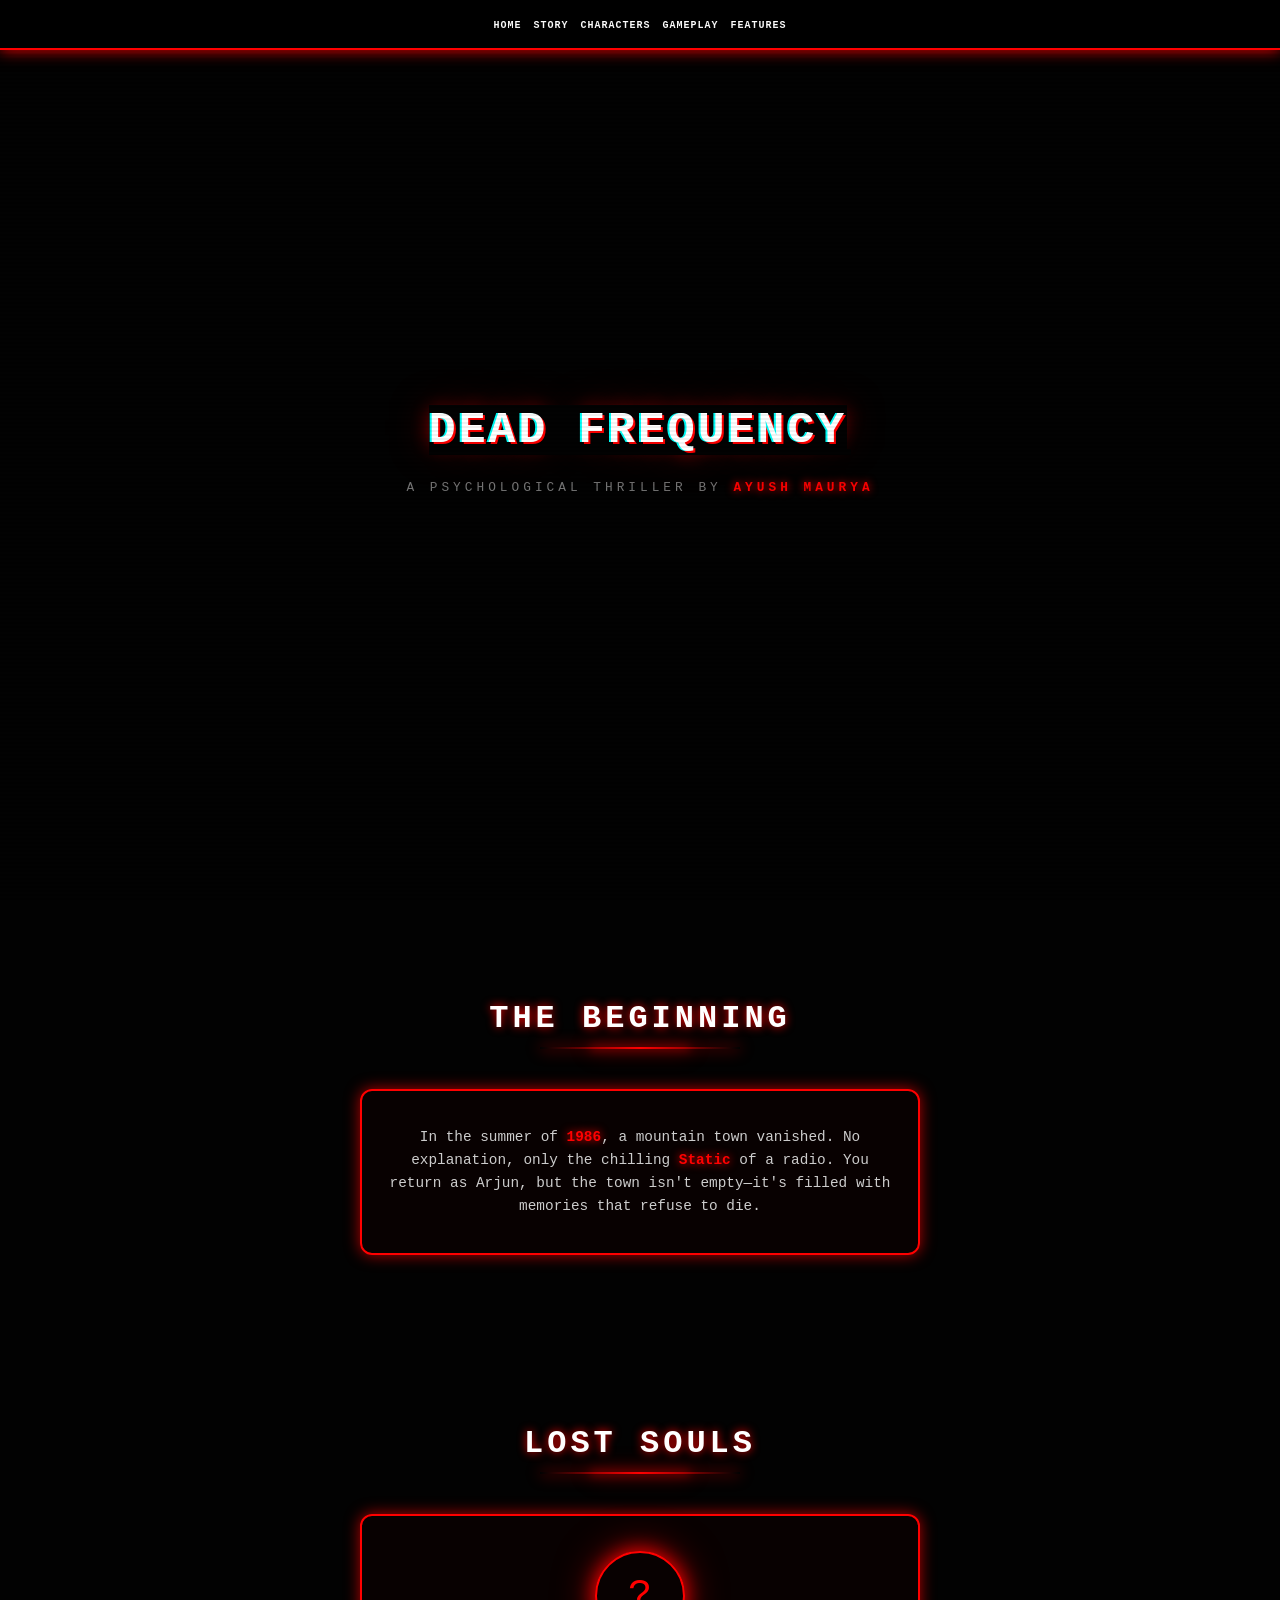
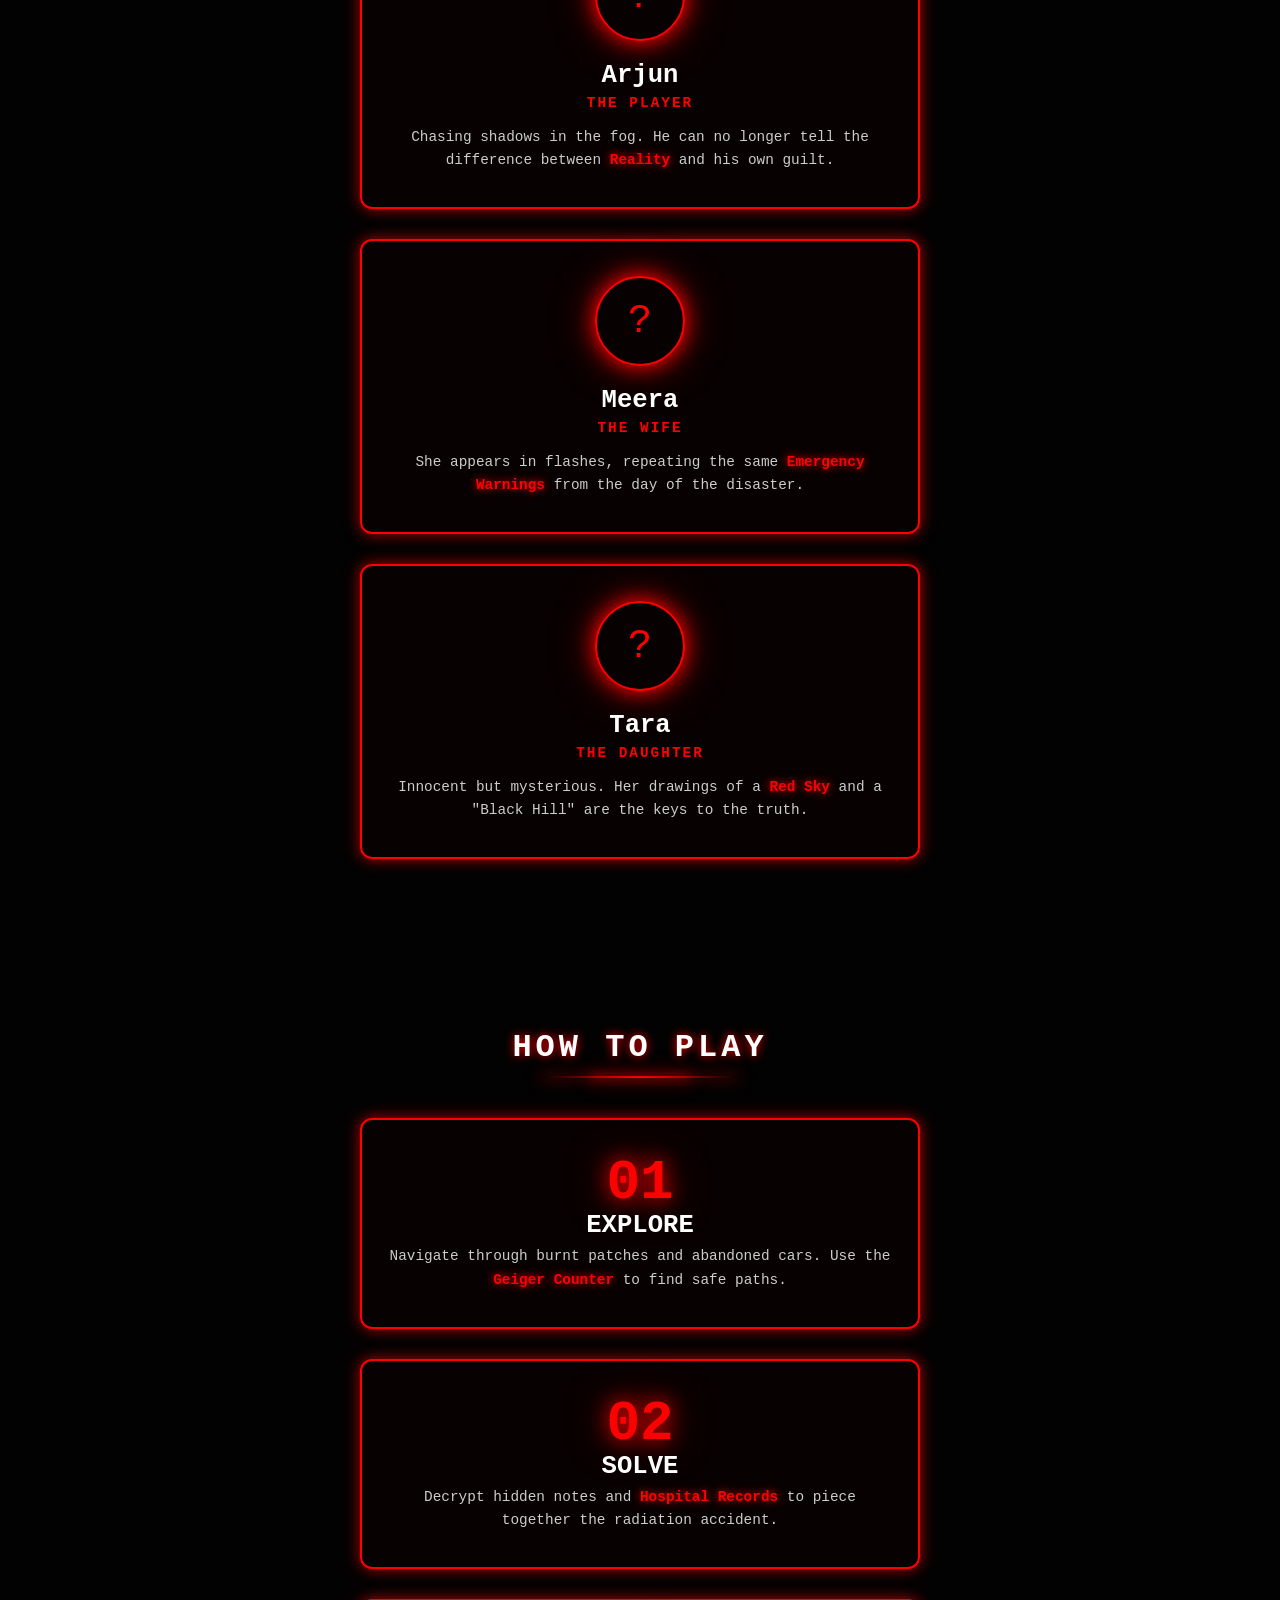
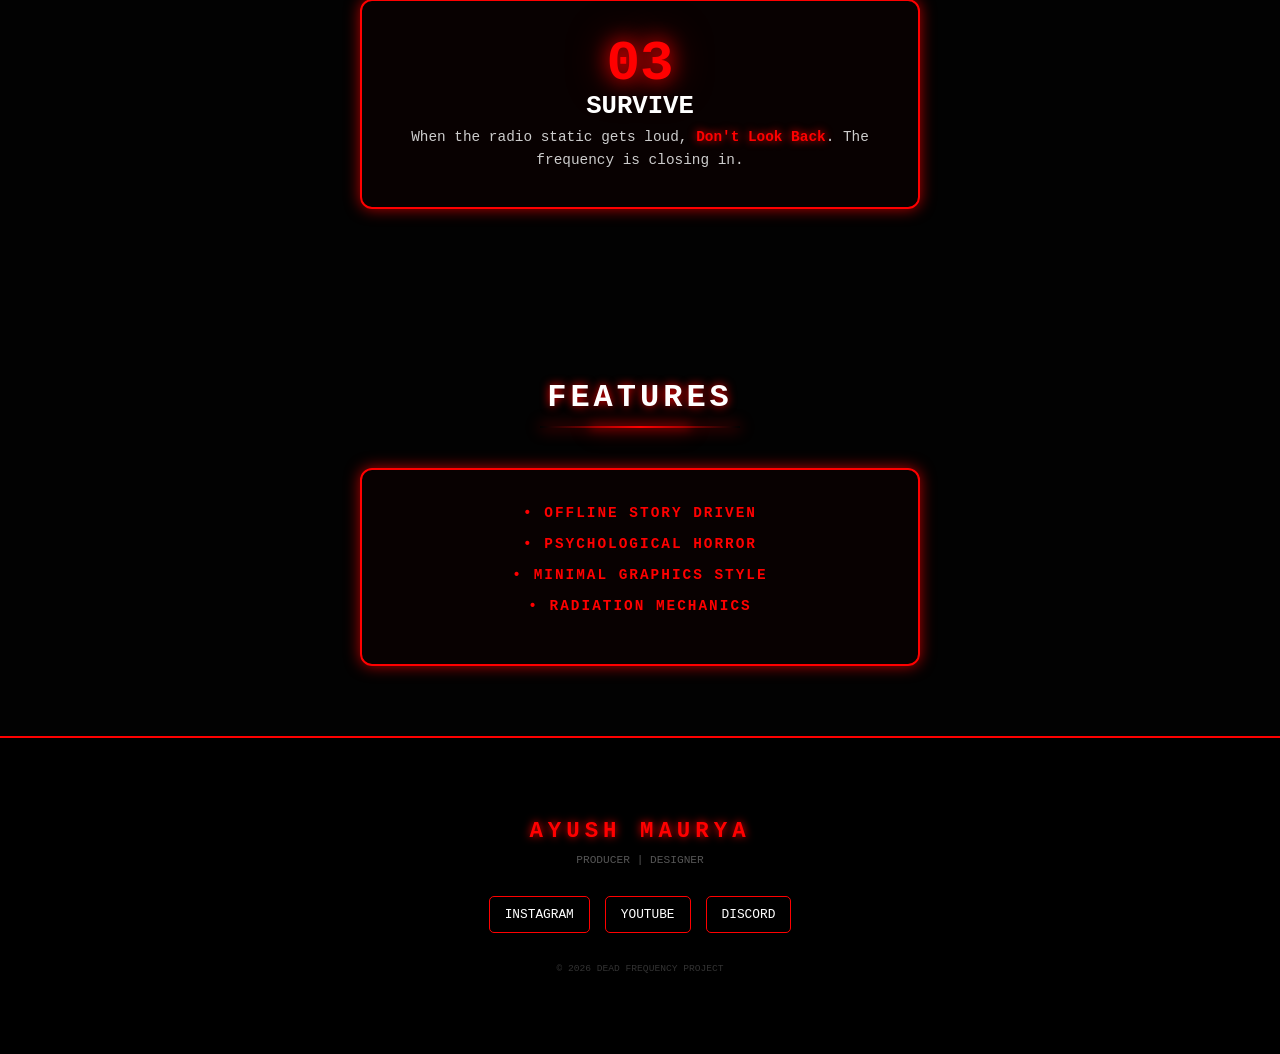
==== commit e8450620: "Update index.html" ====
--- a/index.html
+++ b/index.html
@@ -139,13 +139,28 @@
             text-shadow: 0 0 10px var(--blood-red);
         }
 
-        .glow-line {
-            width: 100px;
-            height: 4px;
-            background: var(--blood-red);
-            margin: 10px auto 50px;
-            box-shadow: 0 0 20px var(--blood-red);
-        }
+.glow-line {
+    width: 200px; /* Length aap adjust kar sakte ho */
+    height: 2px;
+    margin: 10px auto 40px;
+    /* Yeh gradient beech mein red rakhega aur sides pe transparent (fade) */
+    background: linear-gradient(to right, transparent, var(--blood-red) 50%, transparent);
+    box-shadow: 0 0 15px var(--blood-red);
+    position: relative;
+    border: none;
+}
+
+/* Yeh extra glow dega line ke center mein */
+.glow-line::after {
+    content: '';
+    position: absolute;
+    top: 0; left: 25%;
+    width: 50%; height: 100%;
+    background: var(--blood-red);
+    filter: blur(5px);
+    box-shadow: 0 0 20px var(--blood-red);
+}
+
 
         /* PROFESSIONAL CARDS (Image Style) */
         .card {
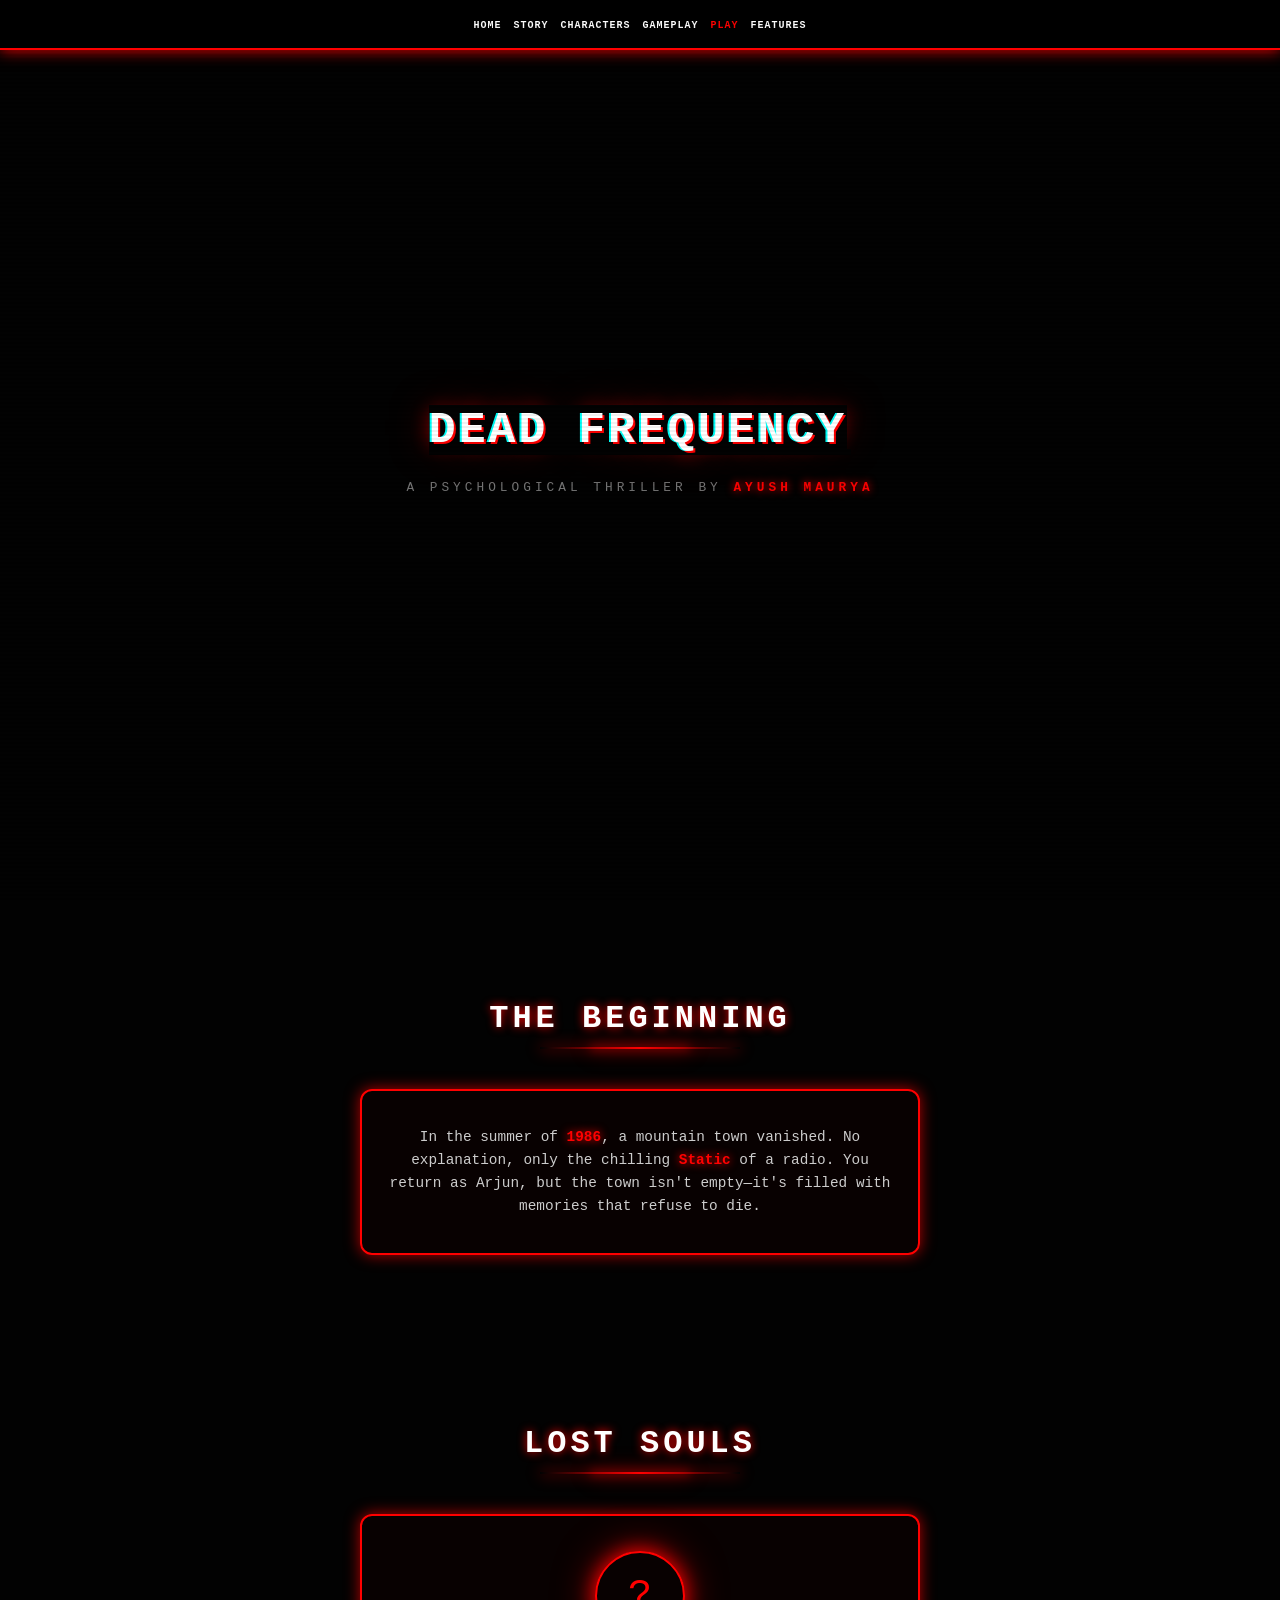
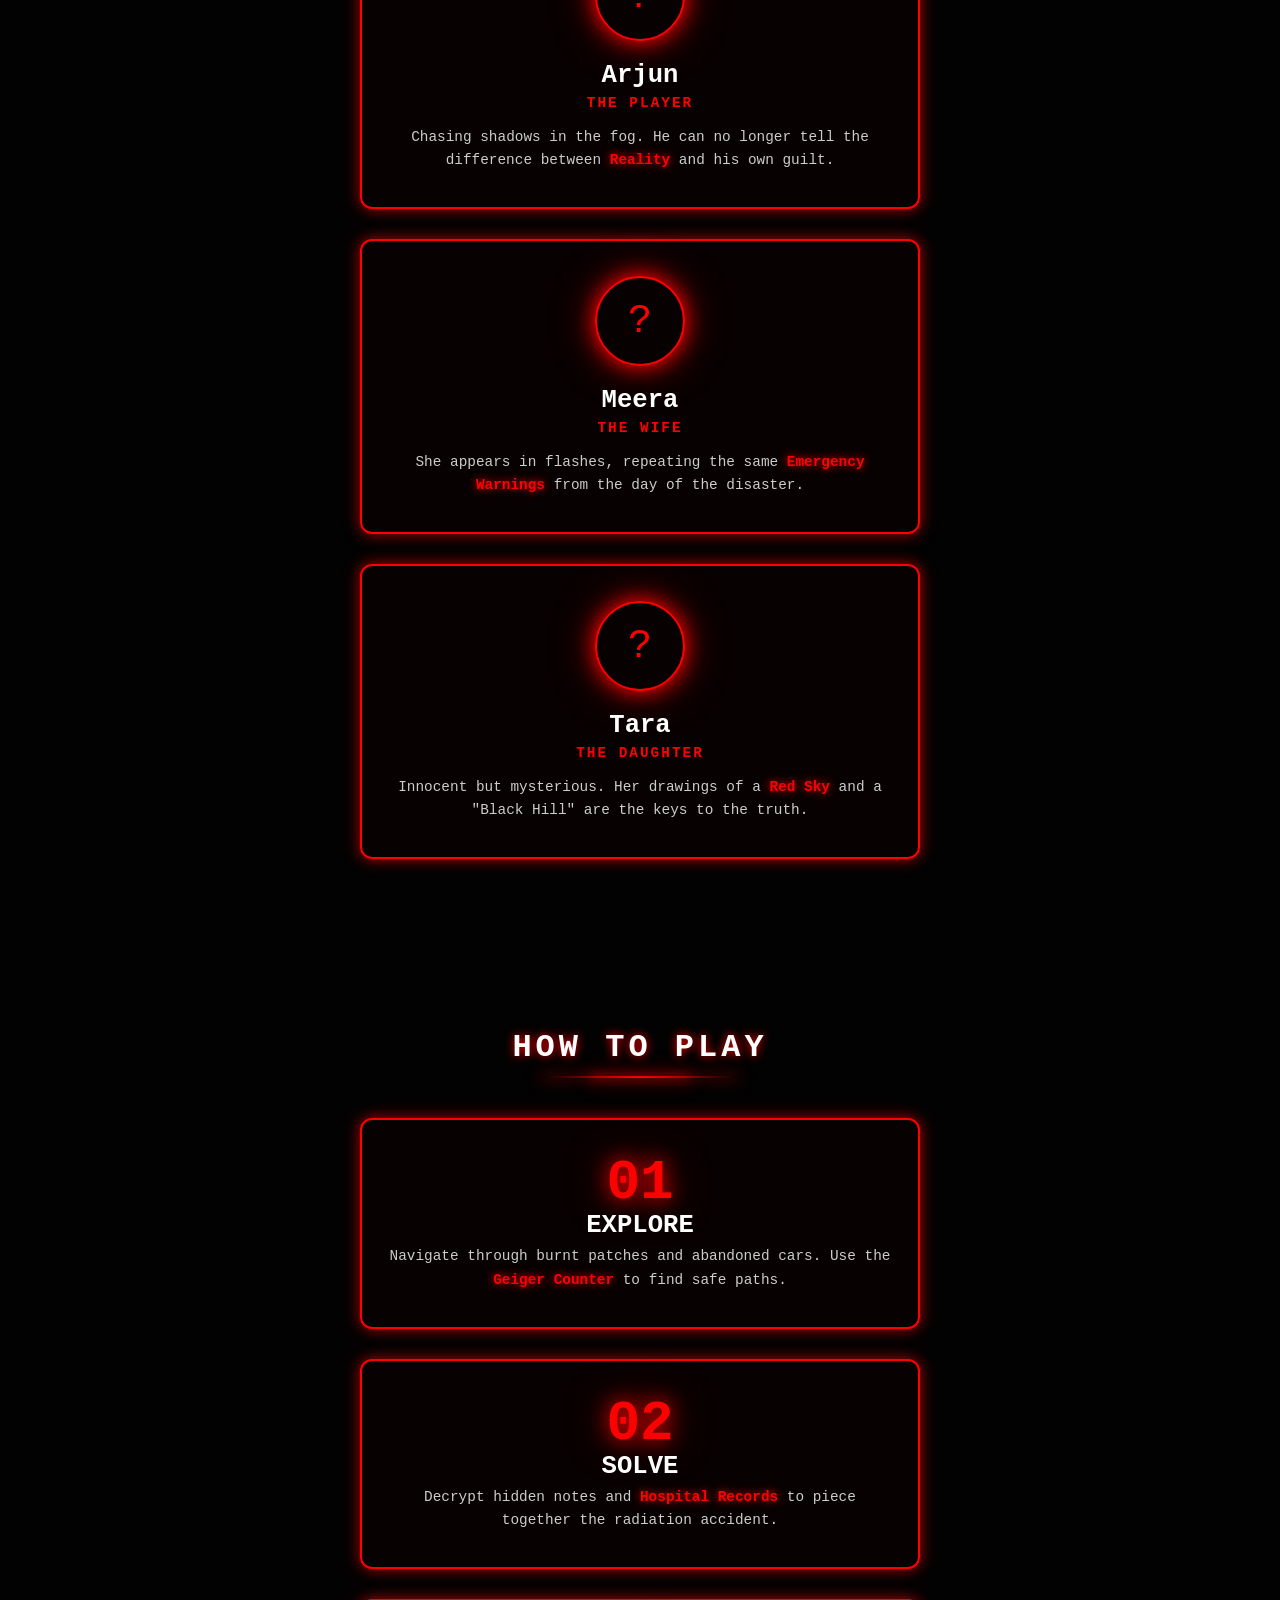
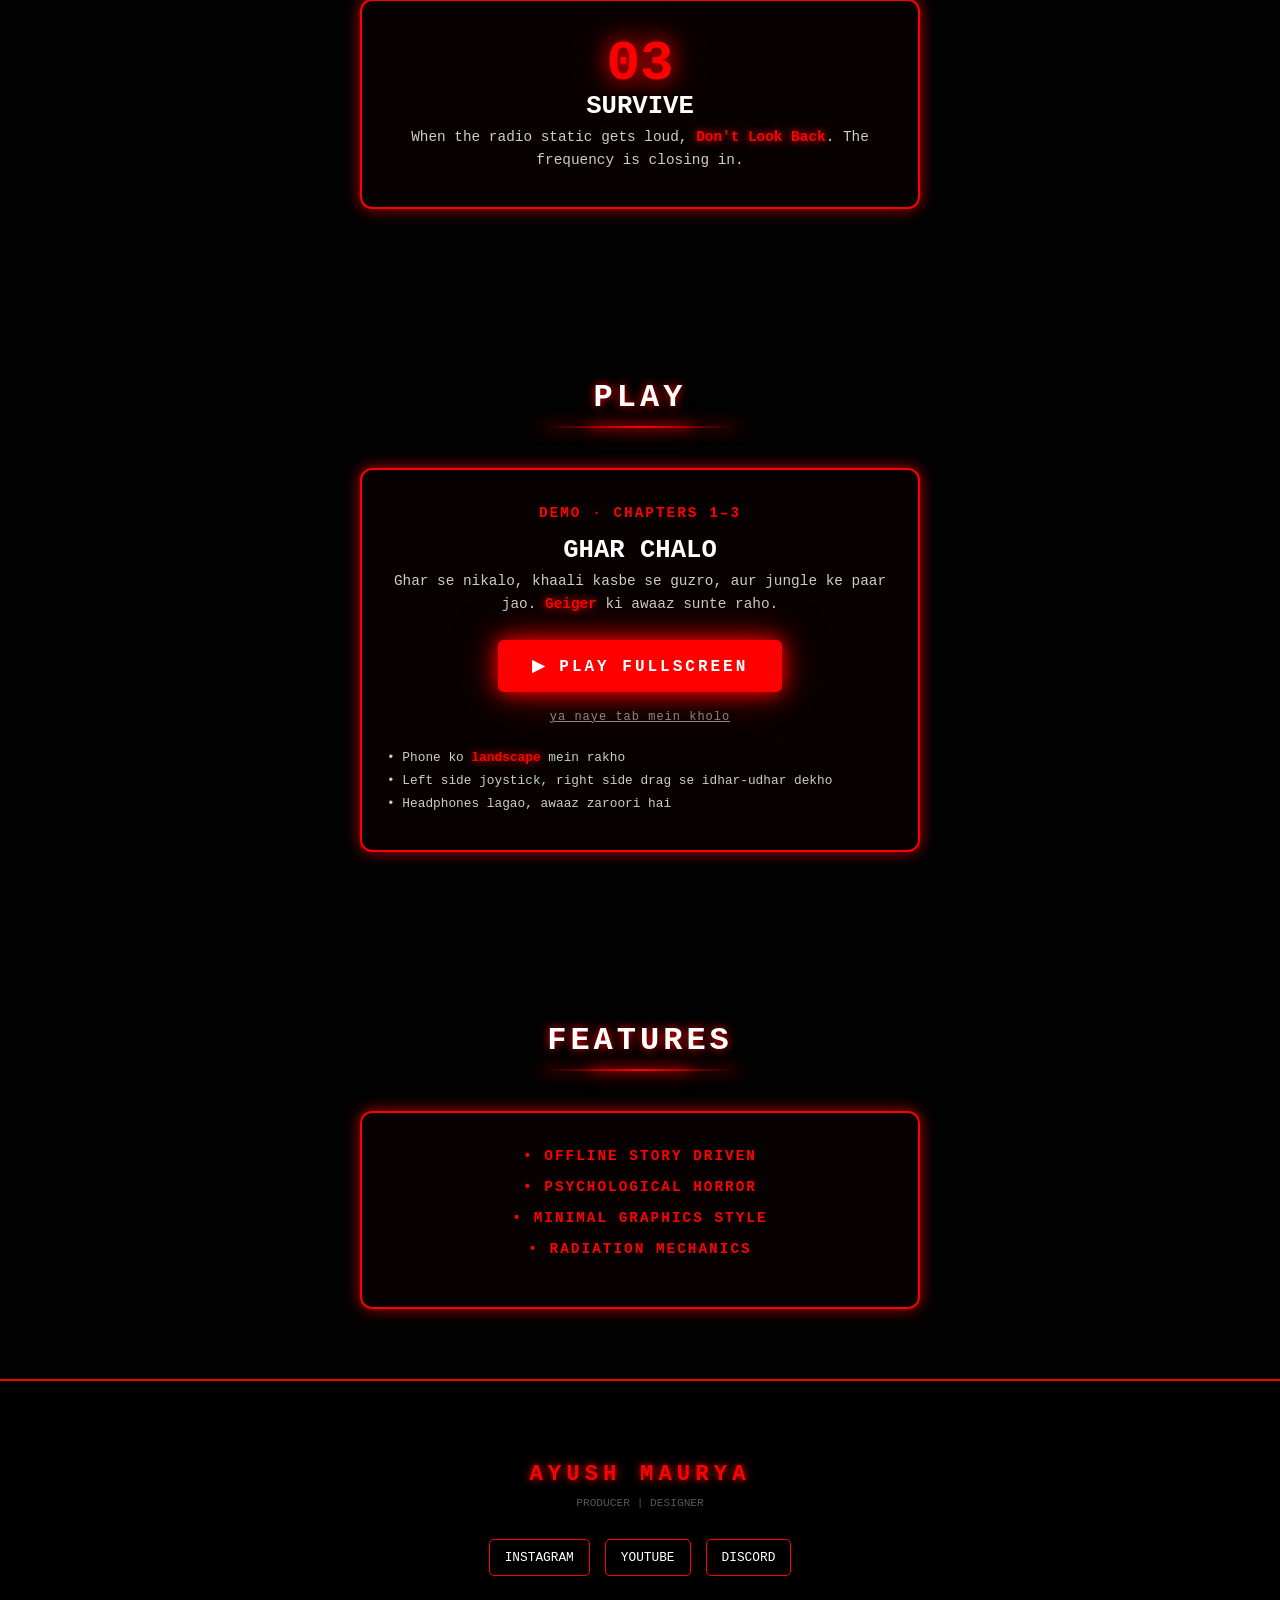
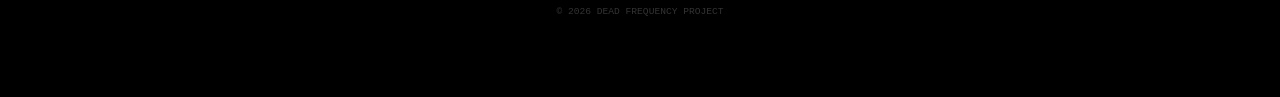
==== commit 745918fc: "Add playable Ghar Chalo demo and Play section with fullscreen launcher Co-Authored-By: Claude Sonnet" ====
--- a/index.html
+++ b/index.html
@@ -245,6 +245,23 @@
         .reveal { opacity: 0; transform: translateY(40px); transition: 0.8s all ease; }
         .reveal.active { opacity: 1; transform: translateY(0); }
 
+
+        /* PLAY SECTION */
+        .play-btn {
+            display: inline-block; background: var(--blood-red); color: #fff; border: 0;
+            padding: 16px 34px; font-size: 1rem; font-weight: 900; letter-spacing: 3px;
+            border-radius: 6px; cursor: pointer; box-shadow: var(--neon-glow); text-transform: uppercase;
+        }
+        .play-btn:active { transform: scale(0.96); }
+        .play-alt { display: block; margin-top: 18px; color: #888; font-size: 0.75rem; letter-spacing: 1px; text-decoration: underline; }
+        .play-tips { margin-top: 22px; text-align: left; color: var(--text-gray); font-size: 0.8rem; line-height: 1.8; }
+        #gameOverlay { position: fixed; inset: 0; background: #000; z-index: 5000; display: none; }
+        #gameOverlay.open { display: block; }
+        #gameOverlay iframe { width: 100%; height: 100%; border: 0; display: block; background: #000; }
+        #gameClose {
+            position: absolute; top: 8px; right: 8px; z-index: 2; background: rgba(0,0,0,.6); color: #fff;
+            border: 1px solid var(--blood-red); border-radius: 6px; padding: 6px 12px; font-size: 12px; letter-spacing: 1px; cursor: pointer;
+        }
     </style>
 </head>
 <body>
@@ -255,6 +272,7 @@
             <li><a href="#story">Story</a></li>
             <li><a href="#characters">Characters</a></li>
             <li><a href="#gameplay">Gameplay</a></li>
+            <li><a href="#play" style="color:#ff0000">Play</a></li>
             <li><a href="#features">Features</a></li>
         </ul>
     </nav>
@@ -322,6 +340,27 @@
             <p class="desc">When the radio static gets loud, <span class="highlight-red">Don't Look Back</span>. The frequency is closing in.</p>
         </div>
     </section>
+
+    <section id="play" class="reveal">
+        <h2 class="section-header">PLAY</h2>
+        <div class="glow-line"></div>
+        <div class="card">
+            <span class="role">DEMO &middot; CHAPTERS 1&ndash;3</span>
+            <h3 class="name">GHAR CHALO</h3>
+            <p class="desc" style="margin-bottom:24px">Ghar se nikalo, khaali kasbe se guzro, aur jungle ke paar jao. <span class="highlight-red">Geiger</span> ki awaaz sunte raho.</p>
+            <button class="play-btn" id="playBtn">&#9654; PLAY FULLSCREEN</button>
+            <a class="play-alt" href="play/" target="_blank" rel="noopener">ya naye tab mein kholo</a>
+            <div class="play-tips">
+                &bull; Phone ko <span class="highlight-red">landscape</span> mein rakho<br>
+                &bull; Left side joystick, right side drag se idhar-udhar dekho<br>
+                &bull; Headphones lagao, awaaz zaroori hai
+            </div>
+        </div>
+    </section>
+
+    <div id="gameOverlay" aria-hidden="true">
+        <button id="gameClose">&#10005; EXIT</button>
+    </div>
 
     <section id="features" class="reveal">
         <h2 class="section-header">FEATURES</h2>
@@ -370,6 +409,35 @@
                 });
             });
         });
+
+        // Game launcher
+        (function () {
+            var ov = document.getElementById('gameOverlay'), frame = null;
+            function openGame() {
+                if (!frame) {
+                    frame = document.createElement('iframe');
+                    frame.src = 'play/';
+                    frame.setAttribute('allow', 'fullscreen; autoplay; screen-wake-lock');
+                    frame.setAttribute('allowfullscreen', '');
+                    ov.insertBefore(frame, ov.firstChild);
+                }
+                ov.classList.add('open');
+                document.body.style.overflow = 'hidden';
+                var f = ov.requestFullscreen || ov.webkitRequestFullscreen;
+                try { if (f) { var p = f.call(ov); if (p && p.catch) p.catch(function () {}); } } catch (e) {}
+                try { if (screen.orientation && screen.orientation.lock) screen.orientation.lock('landscape').catch(function () {}); } catch (e) {}
+            }
+            function closeGame() {
+                if (frame) { frame.remove(); frame = null; }
+                ov.classList.remove('open');
+                document.body.style.overflow = '';
+                var ex = document.exitFullscreen || document.webkitExitFullscreen;
+                try { if (document.fullscreenElement && ex) ex.call(document); } catch (e) {}
+                try { if (screen.orientation && screen.orientation.unlock) screen.orientation.unlock(); } catch (e) {}
+            }
+            document.getElementById('playBtn').addEventListener('click', openGame);
+            document.getElementById('gameClose').addEventListener('click', closeGame);
+        })();
     </script>
 </body>
 </html>
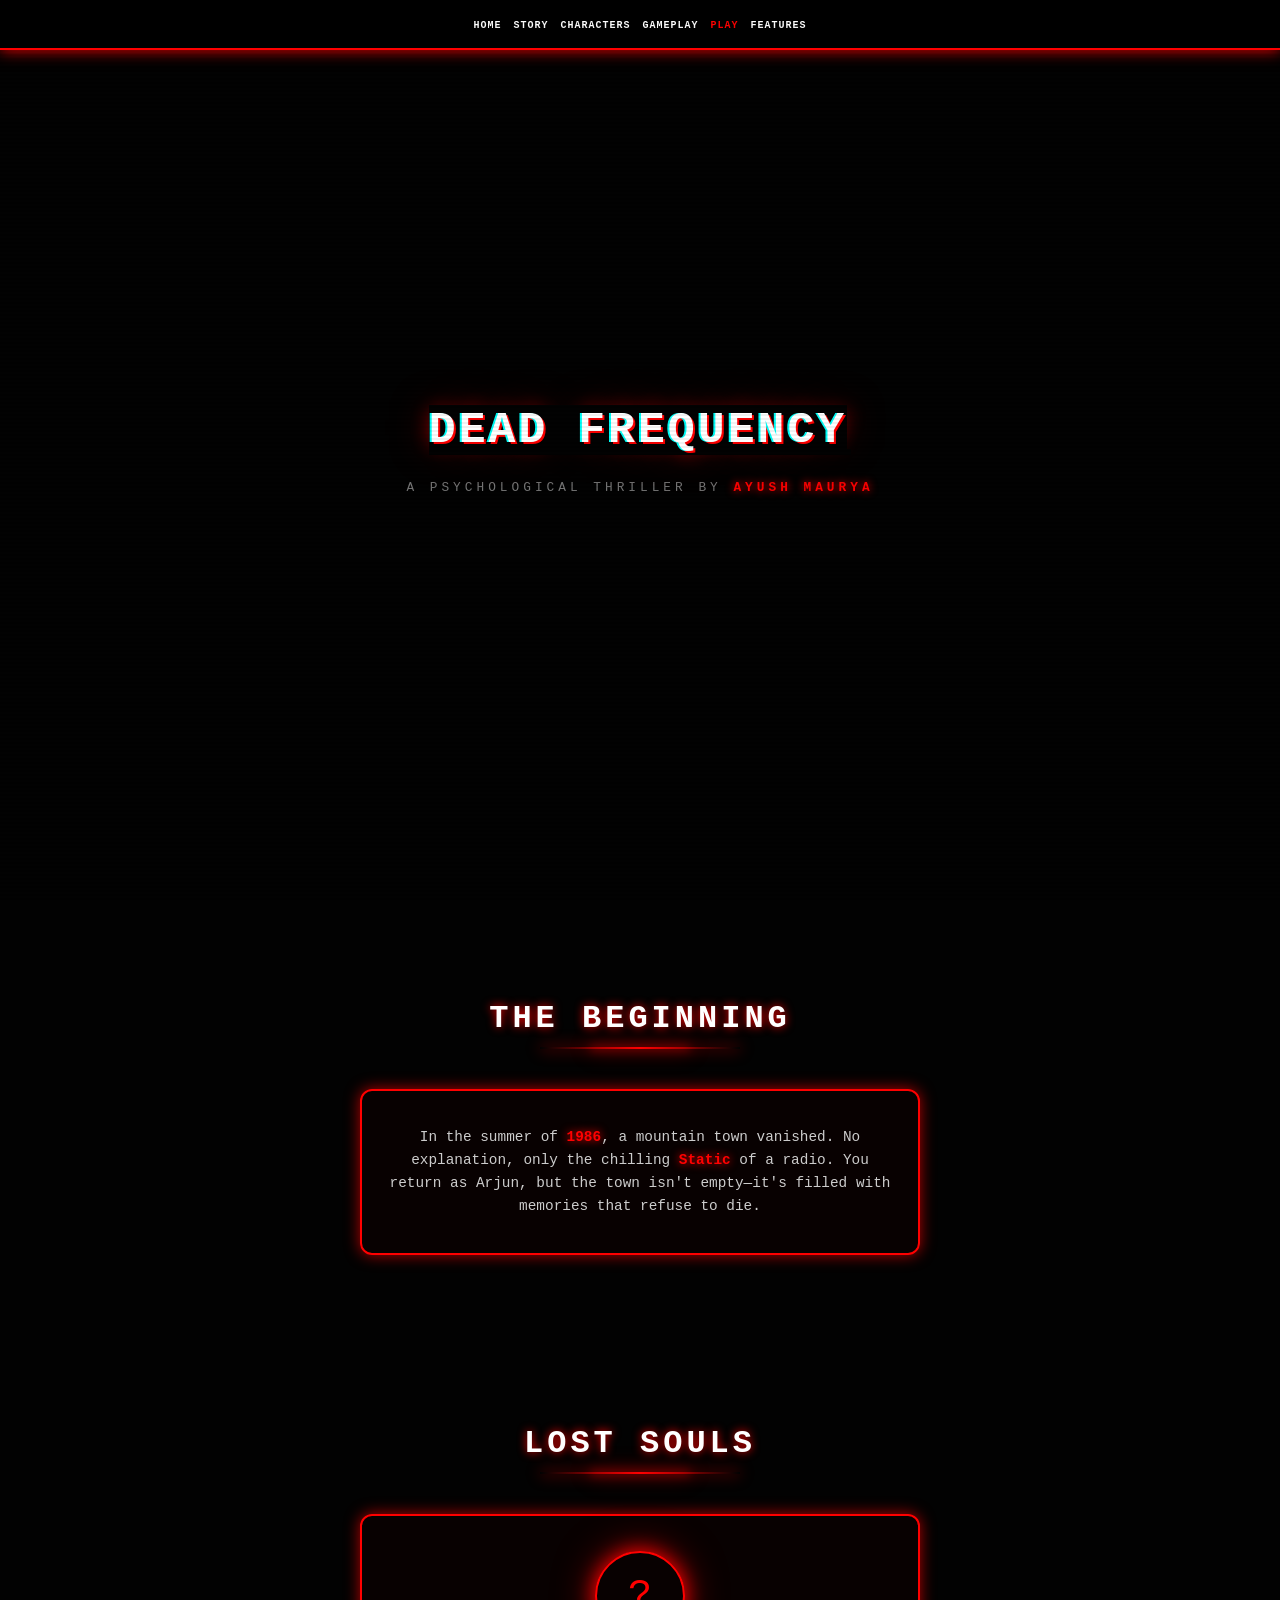
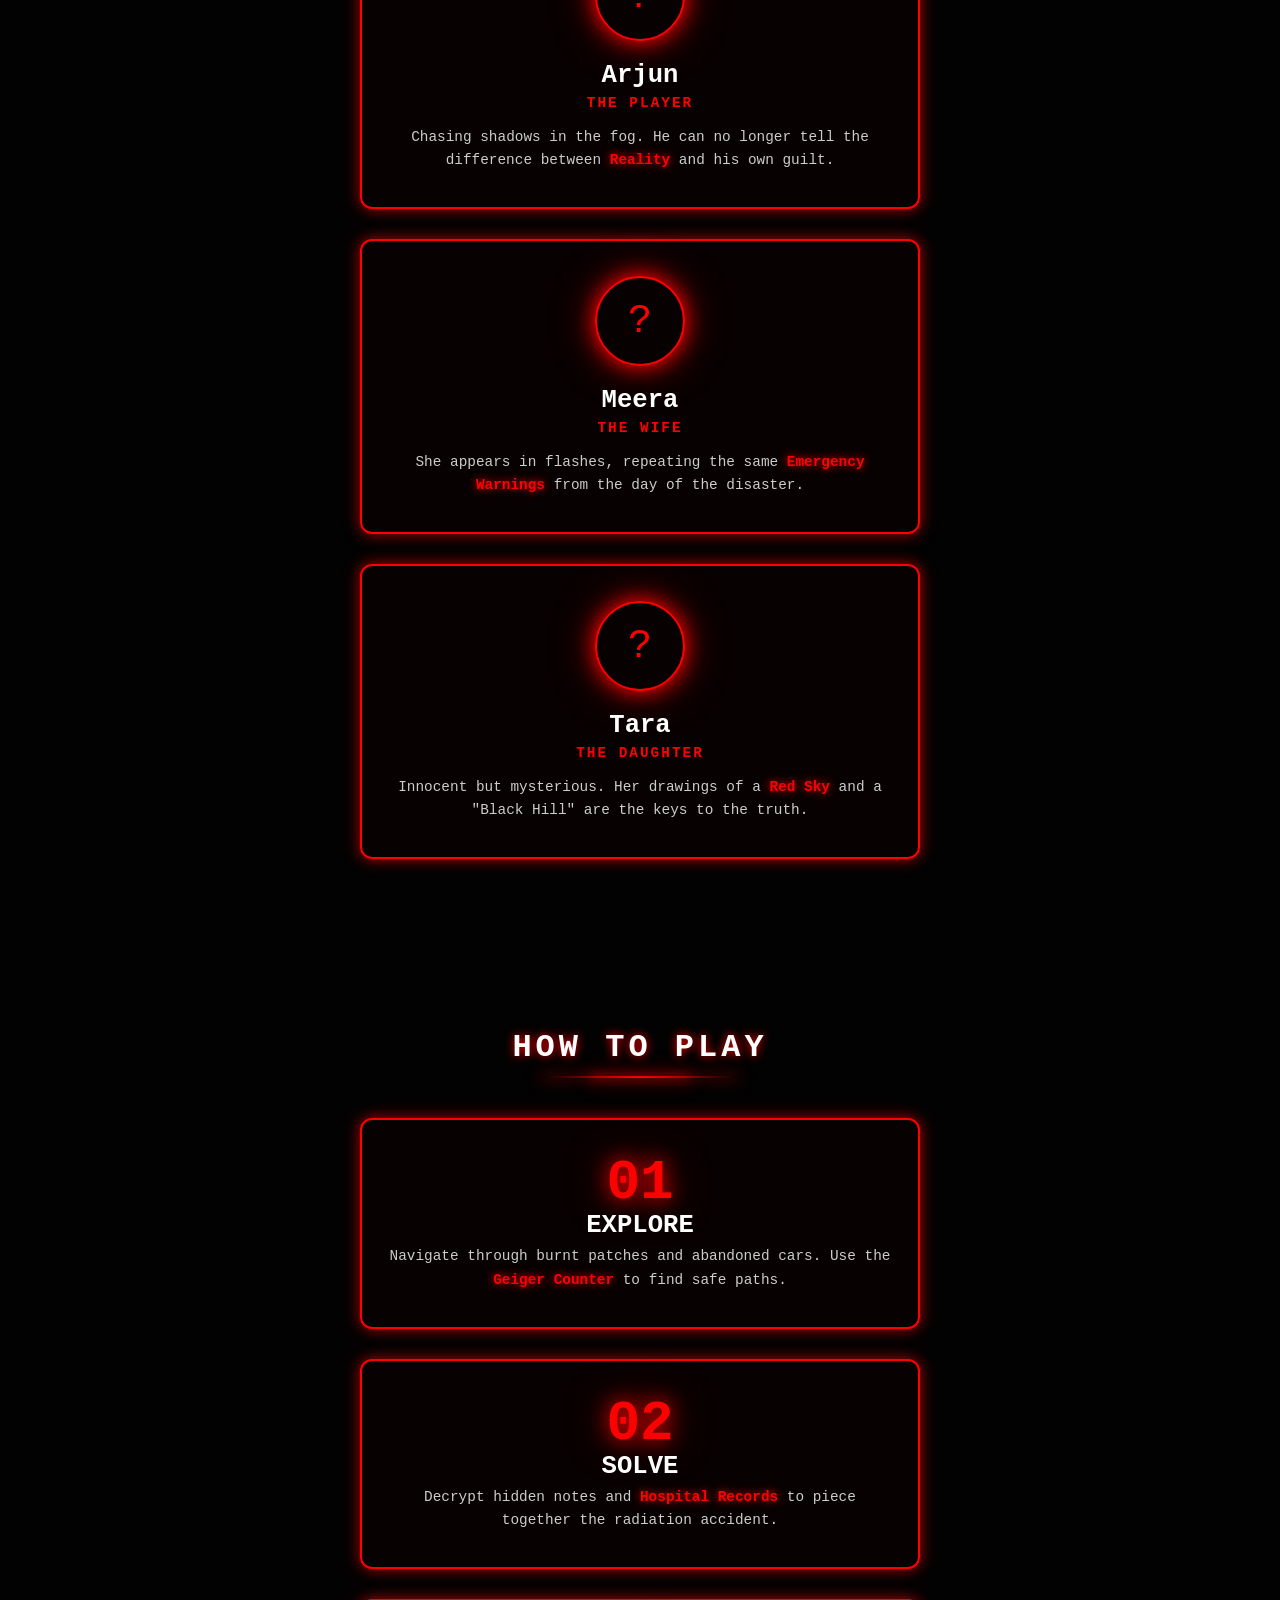
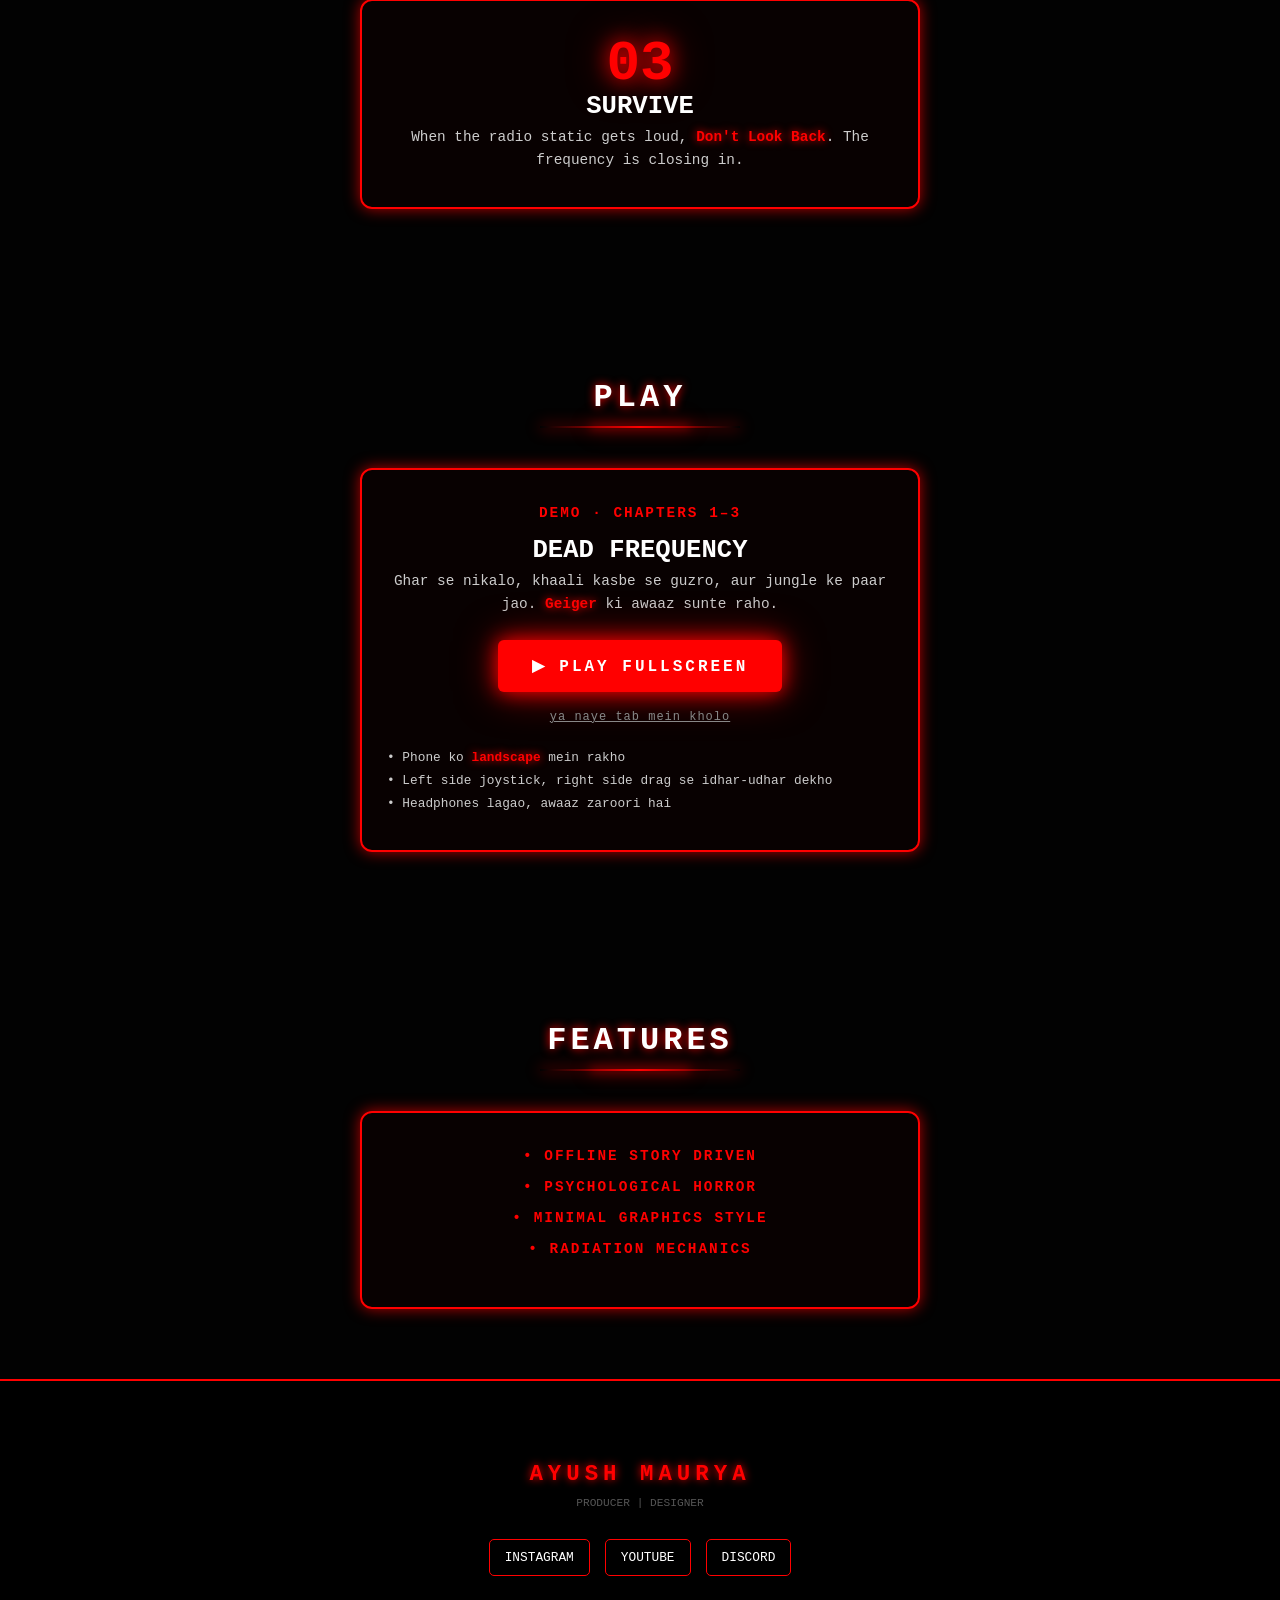
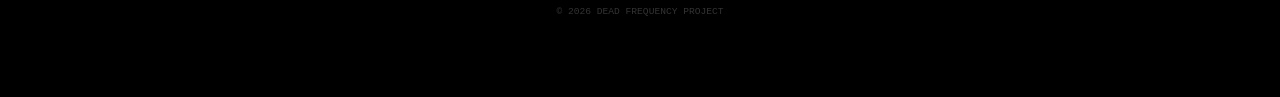
==== commit f063ed36: "Fix HUD clipping, declutter UI, notice board, school sign, drawings/clip placement, rename to Dead F" ====
--- a/index.html
+++ b/index.html
@@ -346,7 +346,7 @@
         <div class="glow-line"></div>
         <div class="card">
             <span class="role">DEMO &middot; CHAPTERS 1&ndash;3</span>
-            <h3 class="name">GHAR CHALO</h3>
+            <h3 class="name">DEAD FREQUENCY</h3>
             <p class="desc" style="margin-bottom:24px">Ghar se nikalo, khaali kasbe se guzro, aur jungle ke paar jao. <span class="highlight-red">Geiger</span> ki awaaz sunte raho.</p>
             <button class="play-btn" id="playBtn">&#9654; PLAY FULLSCREEN</button>
             <a class="play-alt" href="play/" target="_blank" rel="noopener">ya naye tab mein kholo</a>
